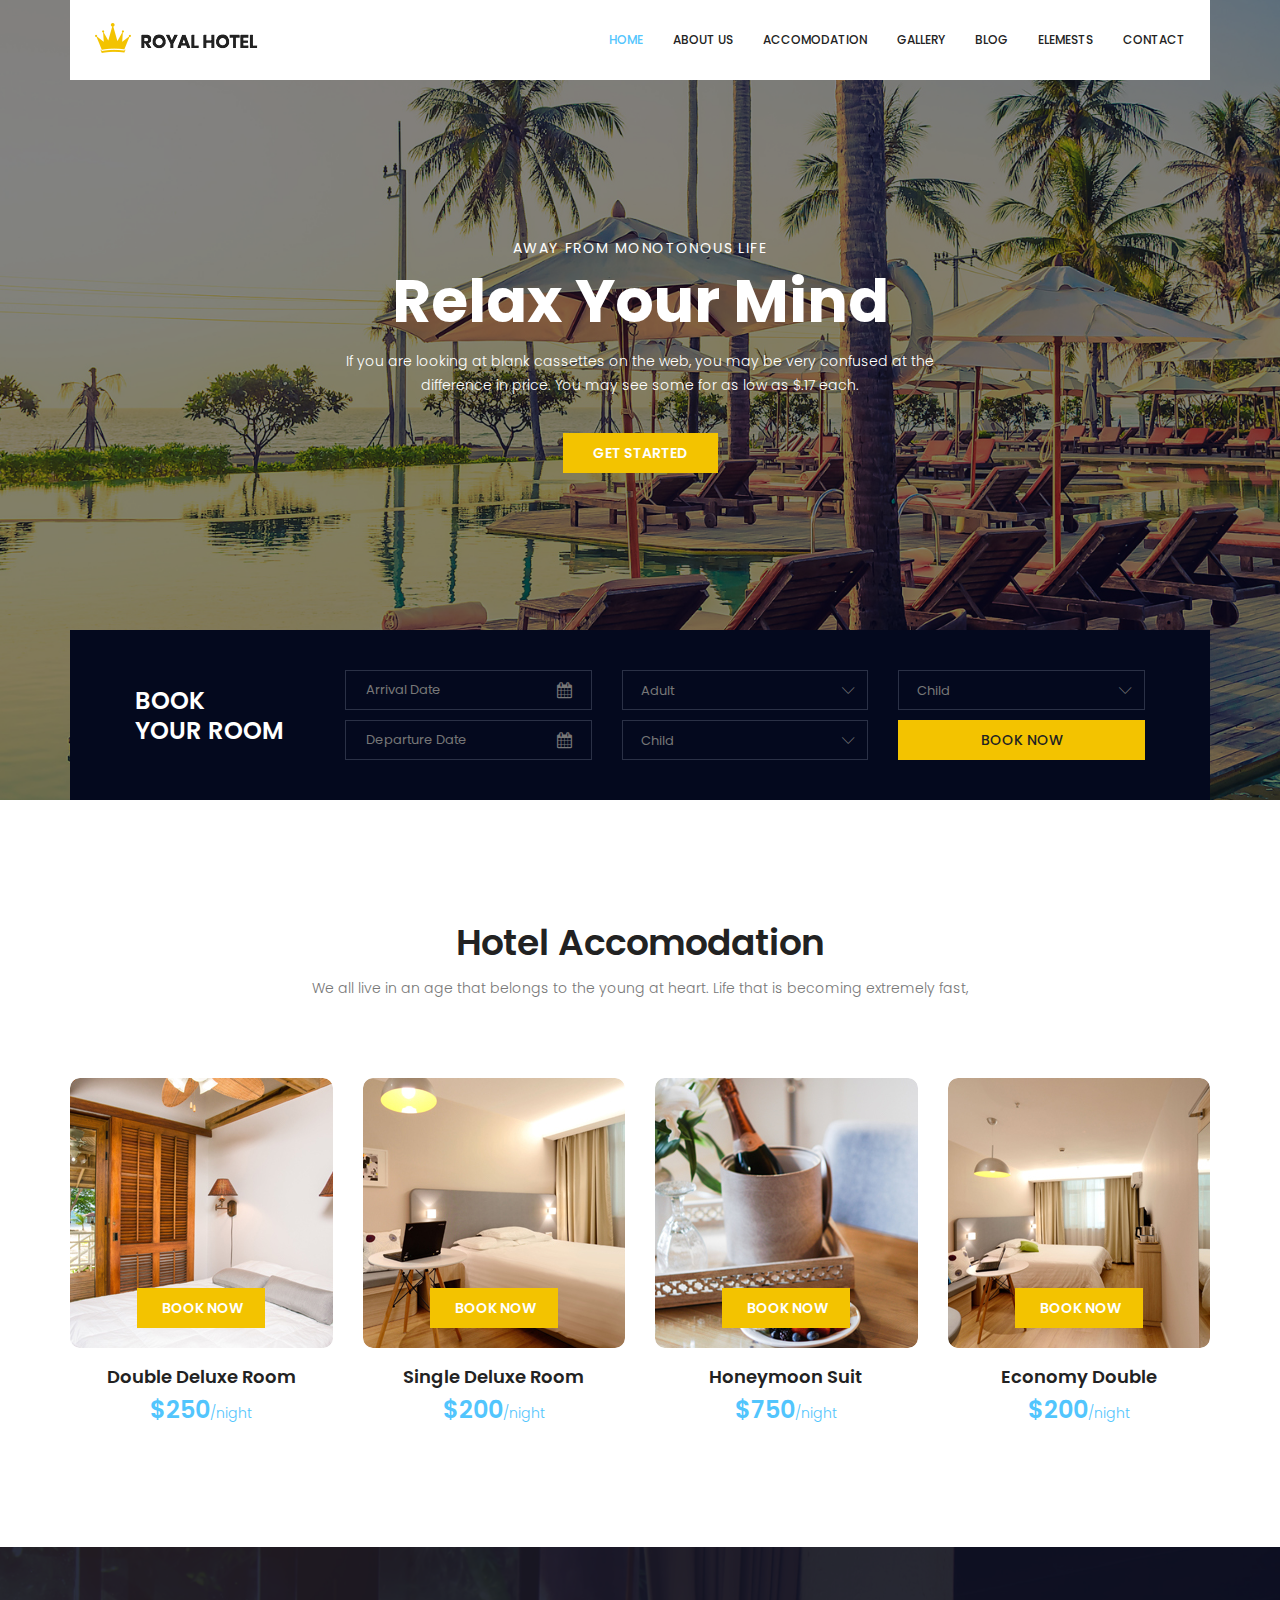
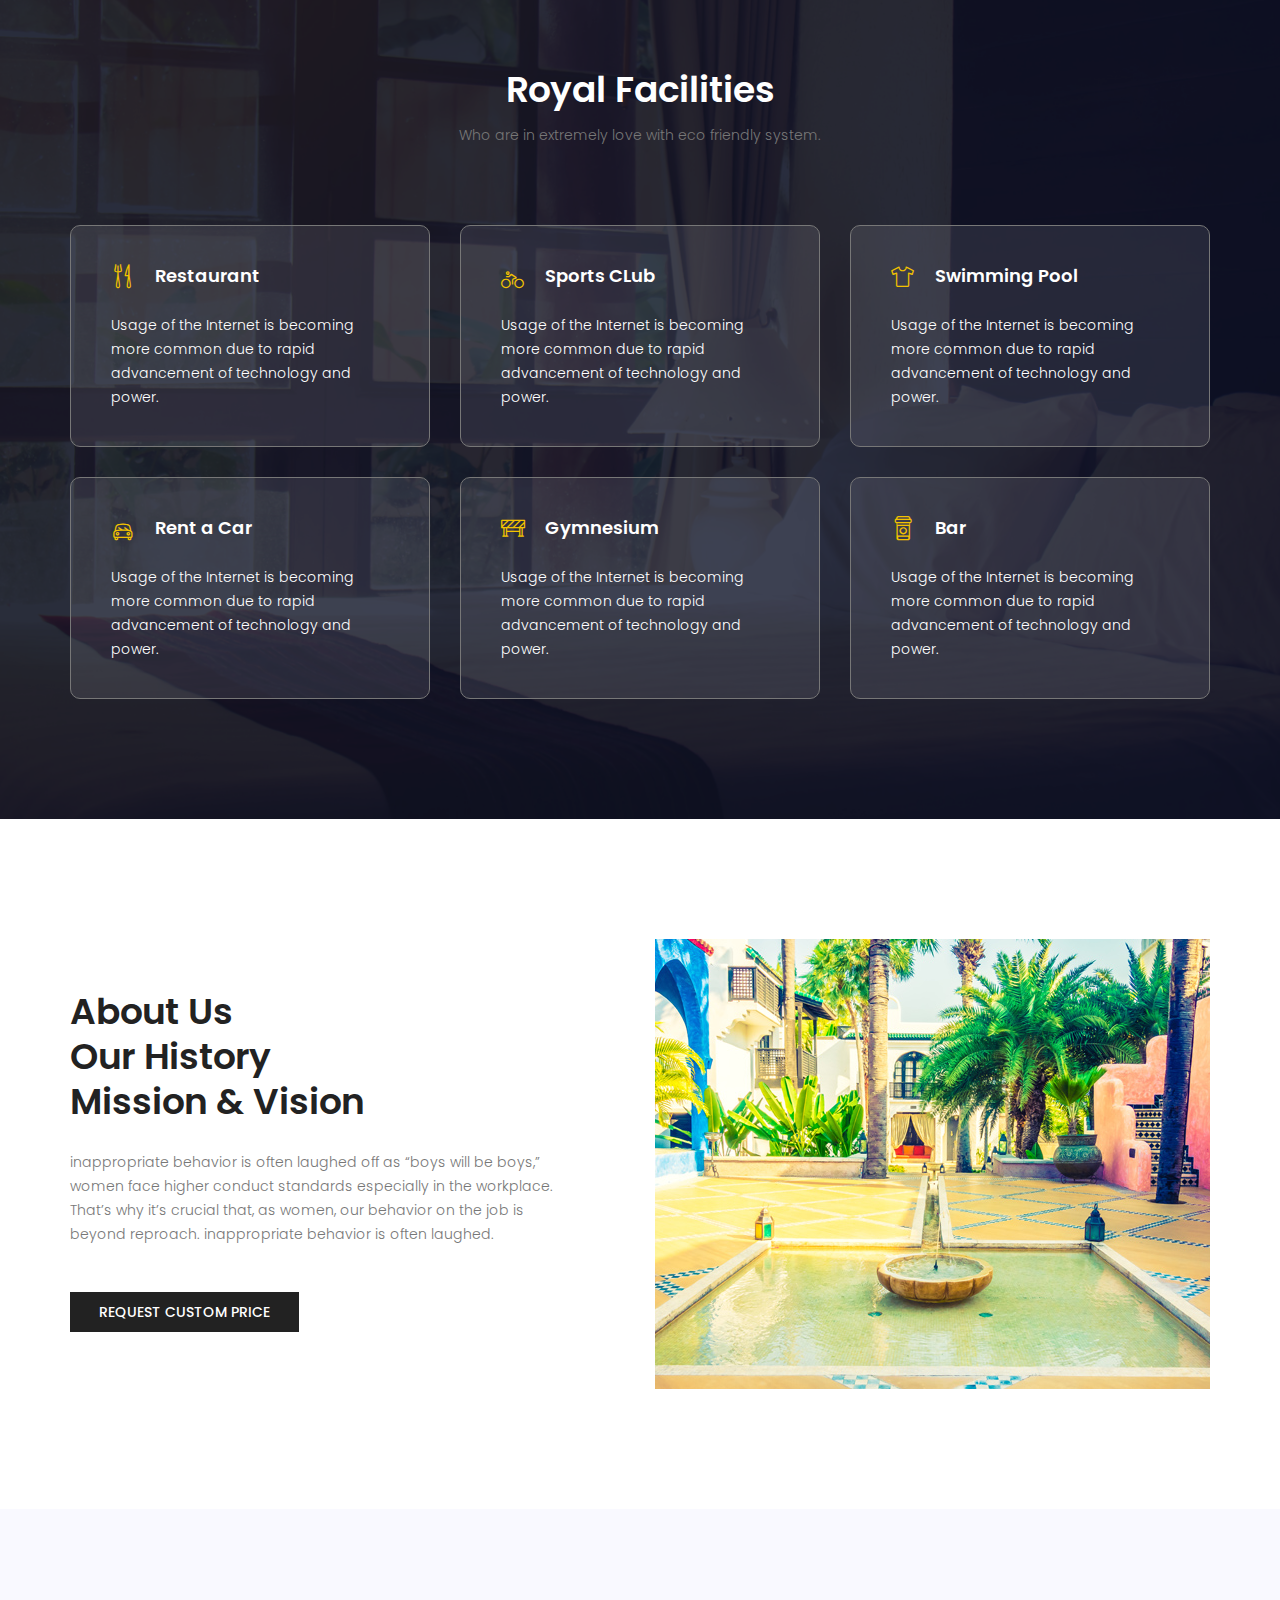
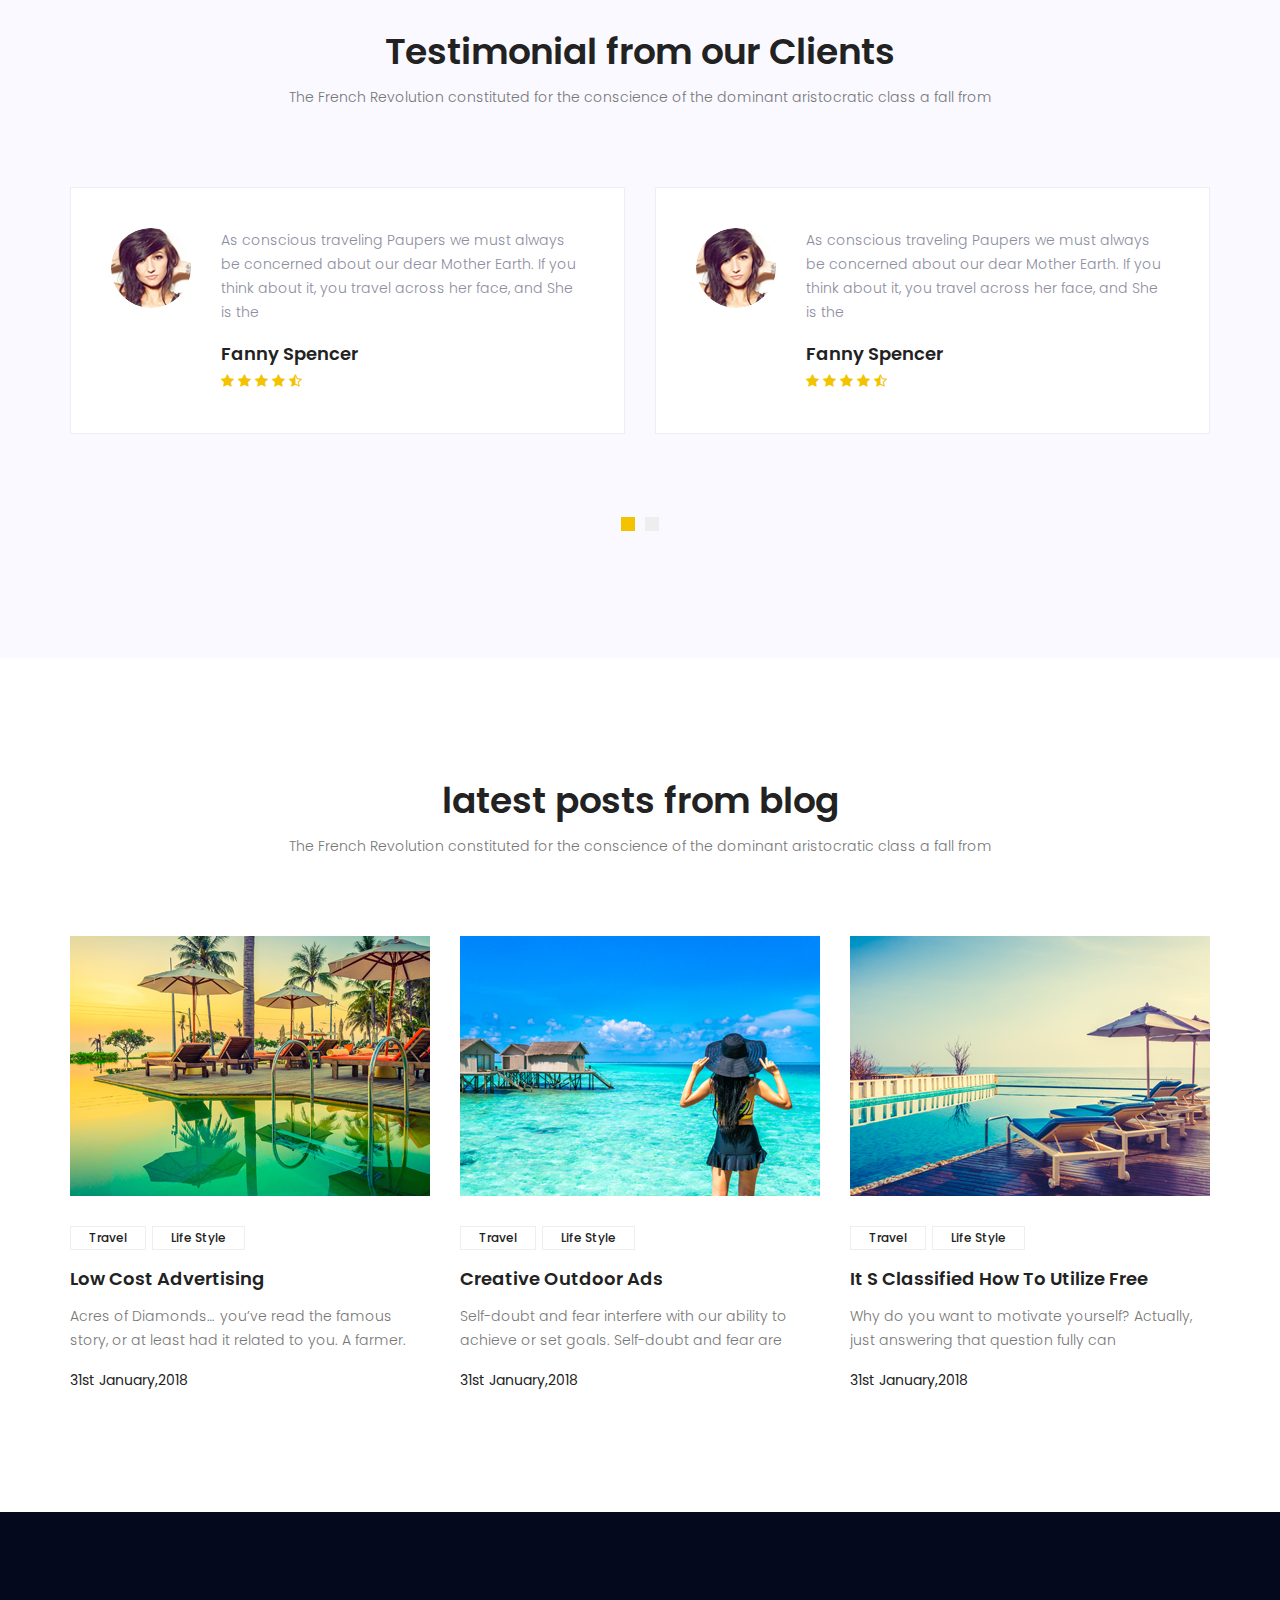
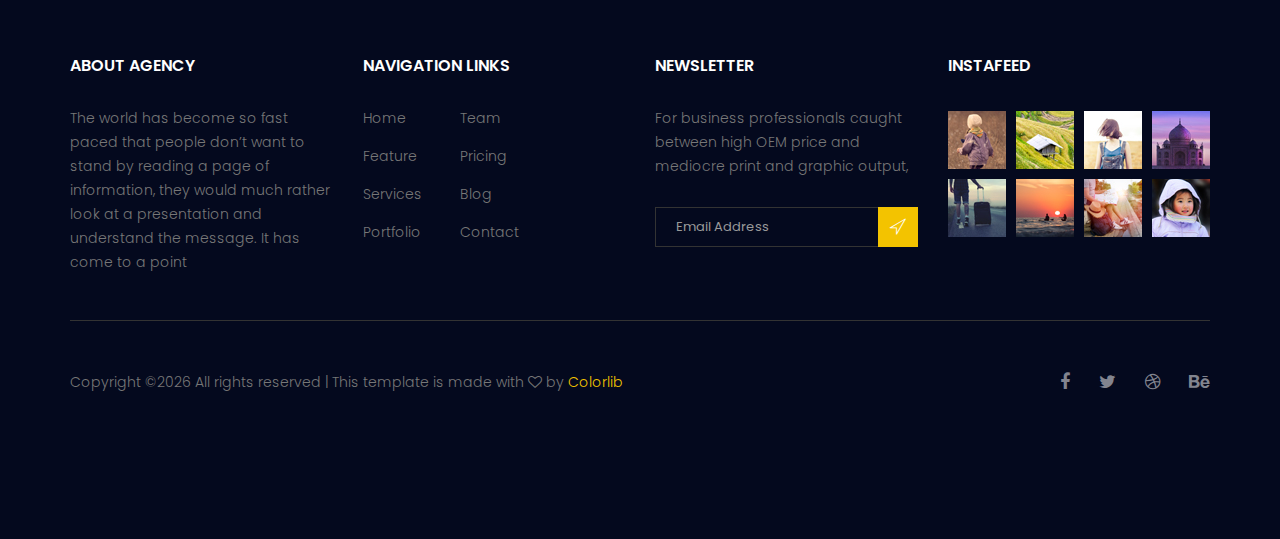
==== HotelAuditoria/index.html @ 089c8892 "Todo bien" ====
<!doctype html>
<html lang="en">
    <head>
        <!-- Required meta tags -->
        <meta charset="utf-8">
        <meta name="viewport" content="width=device-width, initial-scale=1, shrink-to-fit=no">
        <link rel="icon" href="image/favicon.png" type="image/png">
        <title>Royal Hotel</title>
        <!-- Bootstrap CSS -->
        <link rel="stylesheet" href="css/bootstrap.css">
        <link rel="stylesheet" href="vendors/linericon/style.css">
        <link rel="stylesheet" href="css/font-awesome.min.css">
        <link rel="stylesheet" href="vendors/owl-carousel/owl.carousel.min.css">
        <link rel="stylesheet" href="vendors/bootstrap-datepicker/bootstrap-datetimepicker.min.css">
        <link rel="stylesheet" href="vendors/nice-select/css/nice-select.css">
        <link rel="stylesheet" href="vendors/owl-carousel/owl.carousel.min.css">
        <!-- main css -->
        <link rel="stylesheet" href="css/style.css">
        <link rel="stylesheet" href="css/responsive.css">
    </head>
    <body>
        <!--================Header Area =================-->
        <header class="header_area">
            <div class="container">
                <nav class="navbar navbar-expand-lg navbar-light">
                    <!-- Brand and toggle get grouped for better mobile display -->
                    <a class="navbar-brand logo_h" href="index.html"><img src="image/Logo.png" alt=""></a>
                    <button class="navbar-toggler" type="button" data-toggle="collapse" data-target="#navbarSupportedContent" aria-controls="navbarSupportedContent" aria-expanded="false" aria-label="Toggle navigation">
                        <span class="icon-bar"></span>
                        <span class="icon-bar"></span>
                        <span class="icon-bar"></span>
                    </button>
                    <!-- Collect the nav links, forms, and other content for toggling -->
                    <div class="collapse navbar-collapse offset" id="navbarSupportedContent">
                        <ul class="nav navbar-nav menu_nav ml-auto">
                            <li class="nav-item active"><a class="nav-link" href="index.html">Home</a></li> 
                            <li class="nav-item"><a class="nav-link" href="about.html">About us</a></li>
                            <li class="nav-item"><a class="nav-link" href="accomodation.html">Accomodation</a></li>
                            <li class="nav-item"><a class="nav-link" href="gallery.html">Gallery</a></li>
                            <li class="nav-item submenu dropdown">
                                <a href="#" class="nav-link dropdown-toggle" data-toggle="dropdown" role="button" aria-haspopup="true" aria-expanded="false">Blog</a>
                                <ul class="dropdown-menu">
                                    <li class="nav-item"><a class="nav-link" href="blog.html">Blog</a></li>
                                    <li class="nav-item"><a class="nav-link" href="blog-single.html">Blog Details</a></li>
                                </ul>
                            </li> 
                            <li class="nav-item"><a class="nav-link" href="elements.html">Elemests</a></li>
                            <li class="nav-item"><a class="nav-link" href="contact.html">Contact</a></li>
                        </ul>
                    </div> 
                </nav>
            </div>
        </header>
        <!--================Header Area =================-->
        
        <!--================Banner Area =================-->
        <section class="banner_area">
            <div class="booking_table d_flex align-items-center">
            	<div class="overlay bg-parallax" data-stellar-ratio="0.9" data-stellar-vertical-offset="0" data-background=""></div>
				<div class="container">
					<div class="banner_content text-center">
						<h6>Away from monotonous life</h6>
						<h2>Relax Your Mind</h2>
						<p>If you are looking at blank cassettes on the web, you may be very confused at the<br> difference in price. You may see some for as low as $.17 each.</p>
						<a href="#" class="btn theme_btn button_hover">Get Started</a>
					</div>
				</div>
            </div>
            <div class="hotel_booking_area position">
                <div class="container">
                    <div class="hotel_booking_table">
                        <div class="col-md-3">
                            <h2>Book<br> Your Room</h2>
                        </div>
                        <div class="col-md-9">
                            <div class="boking_table">
                                <div class="row">
                                    <div class="col-md-4">
                                        <div class="book_tabel_item">
                                            <div class="form-group">
                                                <div class='input-group date' id='datetimepicker11'>
                                                    <input type='text' class="form-control" placeholder="Arrival Date"/>
                                                    <span class="input-group-addon">
                                                        <i class="fa fa-calendar" aria-hidden="true"></i>
                                                    </span>
                                                </div>
                                            </div>
                                            <div class="form-group">
                                                <div class='input-group date' id='datetimepicker1'>
                                                    <input type='text' class="form-control" placeholder="Departure Date"/>
                                                    <span class="input-group-addon">
                                                        <i class="fa fa-calendar" aria-hidden="true"></i>
                                                    </span>
                                                </div>
                                            </div>
                                        </div>
                                    </div>
                                    <div class="col-md-4">
                                        <div class="book_tabel_item">
                                            <div class="input-group">
                                                <select class="wide">
                                                    <option data-display="Adult">Adult</option>
                                                    <option value="1">Old</option>
                                                    <option value="2">Younger</option>
                                                    <option value="3">Potato</option>
                                                </select>
                                            </div>
                                            <div class="input-group">
                                                <select class="wide">
                                                    <option data-display="Child">Child</option>
                                                    <option value="1">Child</option>
                                                    <option value="2">Baby</option>
                                                    <option value="3">Child</option>
                                                </select>
                                            </div>
                                        </div>
                                    </div>
                                    <div class="col-md-4">
                                        <div class="book_tabel_item">
                                            <div class="input-group">
                                                <select class="wide">
                                                    <option data-display="Child">Number of Rooms</option>
                                                    <option value="1">Room 01</option>
                                                    <option value="2">Room 02</option>
                                                    <option value="3">Room 03</option>
                                                </select>
                                            </div>
                                            <a class="book_now_btn button_hover" href="#">Book Now</a>
                                        </div>
                                    </div>
                                </div>
                            </div>
                        </div>
                    </div>
                </div>
            </div>
        </section>
        <!--================Banner Area =================-->
        
        <!--================ Accomodation Area  =================-->
        <section class="accomodation_area section_gap">
            <div class="container">
                <div class="section_title text-center">
                    <h2 class="title_color">Hotel Accomodation</h2>
                    <p>We all live in an age that belongs to the young at heart. Life that is becoming extremely fast, </p>
                </div>
                <div class="row mb_30">
                    <div class="col-lg-3 col-sm-6">
                        <div class="accomodation_item text-center">
                            <div class="hotel_img">
                                <img src="image/room1.jpg" alt="">
                                <a href="#" class="btn theme_btn button_hover">Book Now</a>
                            </div>
                            <a href="#"><h4 class="sec_h4">Double Deluxe Room</h4></a>
                            <h5>$250<small>/night</small></h5>
                        </div>
                    </div>
                    <div class="col-lg-3 col-sm-6">
                        <div class="accomodation_item text-center">
                            <div class="hotel_img">
                                <img src="image/room2.jpg" alt="">
                                <a href="#" class="btn theme_btn button_hover">Book Now</a>
                            </div>
                            <a href="#"><h4 class="sec_h4">Single Deluxe Room</h4></a>
                            <h5>$200<small>/night</small></h5>
                        </div>
                    </div>
                    <div class="col-lg-3 col-sm-6">
                        <div class="accomodation_item text-center">
                            <div class="hotel_img">
                                <img src="image/room3.jpg" alt="">
                                <a href="#" class="btn theme_btn button_hover">Book Now</a>
                            </div>
                            <a href="#"><h4 class="sec_h4">Honeymoon Suit</h4></a>
                            <h5>$750<small>/night</small></h5>
                        </div>
                    </div>
                    <div class="col-lg-3 col-sm-6">
                        <div class="accomodation_item text-center">
                            <div class="hotel_img">
                                <img src="image/room4.jpg" alt="">
                                <a href="#" class="btn theme_btn button_hover">Book Now</a>
                            </div>
                            <a href="#"><h4 class="sec_h4">Economy Double</h4></a>
                            <h5>$200<small>/night</small></h5>
                        </div>
                    </div>
                </div>
            </div>
        </section>
        <!--================ Accomodation Area  =================-->
        
        <!--================ Facilities Area  =================-->
        <section class="facilities_area section_gap">
            <div class="overlay bg-parallax" data-stellar-ratio="0.8" data-stellar-vertical-offset="0" data-background="">  
            </div>
            <div class="container">
                <div class="section_title text-center">
                    <h2 class="title_w">Royal Facilities</h2>
                    <p>Who are in extremely love with eco friendly system.</p>
                </div>
                <div class="row mb_30">
                    <div class="col-lg-4 col-md-6">
                        <div class="facilities_item">
                            <h4 class="sec_h4"><i class="lnr lnr-dinner"></i>Restaurant</h4>
                            <p>Usage of the Internet is becoming more common due to rapid advancement of technology and power.</p>
                        </div>
                    </div>
                    <div class="col-lg-4 col-md-6">
                        <div class="facilities_item">
                            <h4 class="sec_h4"><i class="lnr lnr-bicycle"></i>Sports CLub</h4>
                            <p>Usage of the Internet is becoming more common due to rapid advancement of technology and power.</p>
                        </div>
                    </div>
                    <div class="col-lg-4 col-md-6">
                        <div class="facilities_item">
                            <h4 class="sec_h4"><i class="lnr lnr-shirt"></i>Swimming Pool</h4>
                            <p>Usage of the Internet is becoming more common due to rapid advancement of technology and power.</p>
                        </div>
                    </div>
                    <div class="col-lg-4 col-md-6">
                        <div class="facilities_item">
                            <h4 class="sec_h4"><i class="lnr lnr-car"></i>Rent a Car</h4>
                            <p>Usage of the Internet is becoming more common due to rapid advancement of technology and power.</p>
                        </div>
                    </div>
                    <div class="col-lg-4 col-md-6">
                        <div class="facilities_item">
                            <h4 class="sec_h4"><i class="lnr lnr-construction"></i>Gymnesium</h4>
                            <p>Usage of the Internet is becoming more common due to rapid advancement of technology and power.</p>
                        </div>
                    </div>
                    <div class="col-lg-4 col-md-6">
                        <div class="facilities_item">
                            <h4 class="sec_h4"><i class="lnr lnr-coffee-cup"></i>Bar</h4>
                            <p>Usage of the Internet is becoming more common due to rapid advancement of technology and power.</p>
                        </div>
                    </div>
                </div>
            </div>
        </section>
        <!--================ Facilities Area  =================-->
        
        <!--================ About History Area  =================-->
        <section class="about_history_area section_gap">
            <div class="container">
                <div class="row">
                    <div class="col-md-6 d_flex align-items-center">
                        <div class="about_content ">
                            <h2 class="title title_color">About Us <br>Our History<br>Mission & Vision</h2>
                            <p>inappropriate behavior is often laughed off as “boys will be boys,” women face higher conduct standards especially in the workplace. That’s why it’s crucial that, as women, our behavior on the job is beyond reproach. inappropriate behavior is often laughed.</p>
                            <a href="#" class="button_hover theme_btn_two">Request Custom Price</a>
                        </div>
                    </div>
                    <div class="col-md-6">
                        <img class="img-fluid" src="image/about_bg.jpg" alt="img">
                    </div>
                </div>
            </div>
        </section>
        <!--================ About History Area  =================-->
        
        <!--================ Testimonial Area  =================-->
        <section class="testimonial_area section_gap">
            <div class="container">
                <div class="section_title text-center">
                    <h2 class="title_color">Testimonial from our Clients</h2>
                    <p>The French Revolution constituted for the conscience of the dominant aristocratic class a fall from </p>
                </div>
                <div class="testimonial_slider owl-carousel">
                    <div class="media testimonial_item">
                        <img class="rounded-circle" src="image/testtimonial-1.jpg" alt="">
                        <div class="media-body">
                            <p>As conscious traveling Paupers we must always be concerned about our dear Mother Earth. If you think about it, you travel across her face, and She is the </p>
                            <a href="#"><h4 class="sec_h4">Fanny Spencer</h4></a>
                            <div class="star">
                                <a href="#"><i class="fa fa-star"></i></a>
                                <a href="#"><i class="fa fa-star"></i></a>
                                <a href="#"><i class="fa fa-star"></i></a>
                                <a href="#"><i class="fa fa-star"></i></a>
                                <a href="#"><i class="fa fa-star-half-o"></i></a>
                            </div>
                        </div>
                    </div>    
                    <div class="media testimonial_item">
                        <img class="rounded-circle" src="image/testtimonial-1.jpg" alt="">
                        <div class="media-body">
                            <p>As conscious traveling Paupers we must always be concerned about our dear Mother Earth. If you think about it, you travel across her face, and She is the </p>
                            <a href="#"><h4 class="sec_h4">Fanny Spencer</h4></a>
                            <div class="star">
                                <a href="#"><i class="fa fa-star"></i></a>
                                <a href="#"><i class="fa fa-star"></i></a>
                                <a href="#"><i class="fa fa-star"></i></a>
                                <a href="#"><i class="fa fa-star"></i></a>
                                <a href="#"><i class="fa fa-star-half-o"></i></a>
                            </div>
                        </div>
                    </div>
                    <div class="media testimonial_item">
                        <img class="rounded-circle" src="image/testtimonial-1.jpg" alt="">
                        <div class="media-body">
                            <p>As conscious traveling Paupers we must always be concerned about our dear Mother Earth. If you think about it, you travel across her face, and She is the </p>
                            <a href="#"><h4 class="sec_h4">Fanny Spencer</h4></a>
                            <div class="star">
                                <a href="#"><i class="fa fa-star"></i></a>
                                <a href="#"><i class="fa fa-star"></i></a>
                                <a href="#"><i class="fa fa-star"></i></a>
                                <a href="#"><i class="fa fa-star"></i></a>
                                <a href="#"><i class="fa fa-star-half-o"></i></a>
                            </div>
                        </div>
                    </div>    
                    <div class="media testimonial_item">
                        <img class="rounded-circle" src="image/testtimonial-1.jpg" alt="">
                        <div class="media-body">
                            <p>As conscious traveling Paupers we must always be concerned about our dear Mother Earth. If you think about it, you travel across her face, and She is the </p>
                            <a href="#"><h4 class="sec_h4">Fanny Spencer</h4></a>
                            <div class="star">
                                <a href="#"><i class="fa fa-star"></i></a>
                                <a href="#"><i class="fa fa-star"></i></a>
                                <a href="#"><i class="fa fa-star"></i></a>
                                <a href="#"><i class="fa fa-star"></i></a>
                                <a href="#"><i class="fa fa-star-half-o"></i></a>
                            </div>
                        </div>
                    </div>
                </div>
            </div>
        </section>
        <!--================ Testimonial Area  =================-->
        
        <!--================ Latest Blog Area  =================-->
        <section class="latest_blog_area section_gap">
            <div class="container">
                <div class="section_title text-center">
                    <h2 class="title_color">latest posts from blog</h2>
                    <p>The French Revolution constituted for the conscience of the dominant aristocratic class a fall from </p>
                </div>
                <div class="row mb_30">
                    <div class="col-lg-4 col-md-6">
                        <div class="single-recent-blog-post">
                            <div class="thumb">
                                <img class="img-fluid" src="image/blog/blog-1.jpg" alt="post">
                            </div>
                            <div class="details">
                                <div class="tags">
                                    <a href="#" class="button_hover tag_btn">Travel</a>
                                    <a href="#" class="button_hover tag_btn">Life Style</a>
                                </div>
                                <a href="#"><h4 class="sec_h4">Low Cost Advertising</h4></a>
                                <p>Acres of Diamonds… you’ve read the famous story, or at least had it related to you. A farmer.</p>
                                <h6 class="date title_color">31st January,2018</h6>
                            </div>	
                        </div>
                    </div>
                    <div class="col-lg-4 col-md-6">
                        <div class="single-recent-blog-post">
                            <div class="thumb">
                                <img class="img-fluid" src="image/blog/blog-2.jpg" alt="post">
                            </div>
                            <div class="details">
                                <div class="tags">
                                    <a href="#" class="button_hover tag_btn">Travel</a>
                                    <a href="#" class="button_hover tag_btn">Life Style</a>
                                </div>
                                <a href="#"><h4 class="sec_h4">Creative Outdoor Ads</h4></a>
                                <p>Self-doubt and fear interfere with our ability to achieve or set goals. Self-doubt and fear are</p>
                                <h6 class="date title_color">31st January,2018</h6>
                            </div>	
                        </div>
                    </div>
                    <div class="col-lg-4 col-md-6">
                        <div class="single-recent-blog-post">
                            <div class="thumb">
                                <img class="img-fluid" src="image/blog/blog-3.jpg" alt="post">
                            </div>
                            <div class="details">
                                <div class="tags">
                                    <a href="#" class="button_hover tag_btn">Travel</a>
                                    <a href="#" class="button_hover tag_btn">Life Style</a>
                                </div>
                                <a href="#"><h4 class="sec_h4">It S Classified How To Utilize Free</h4></a>
                                <p>Why do you want to motivate yourself? Actually, just answering that question fully can </p>
                                <h6 class="date title_color">31st January,2018</h6>
                            </div>	
                        </div>
                    </div>
                </div>
            </div>
        </section>
        <!--================ Recent Area  =================-->
        
        <!--================ start footer Area  =================-->	
        <footer class="footer-area section_gap">
            <div class="container">
                <div class="row">
                    <div class="col-lg-3  col-md-6 col-sm-6">
                        <div class="single-footer-widget">
                            <h6 class="footer_title">About Agency</h6>
                            <p>The world has become so fast paced that people don’t want to stand by reading a page of information, they would much rather look at a presentation and understand the message. It has come to a point </p>
                        </div>
                    </div>
                    <div class="col-lg-3 col-md-6 col-sm-6">
                        <div class="single-footer-widget">
                            <h6 class="footer_title">Navigation Links</h6>
                            <div class="row">
                                <div class="col-4">
                                    <ul class="list_style">
                                        <li><a href="#">Home</a></li>
                                        <li><a href="#">Feature</a></li>
                                        <li><a href="#">Services</a></li>
                                        <li><a href="#">Portfolio</a></li>
                                    </ul>
                                </div>
                                <div class="col-4">
                                    <ul class="list_style">
                                        <li><a href="#">Team</a></li>
                                        <li><a href="#">Pricing</a></li>
                                        <li><a href="#">Blog</a></li>
                                        <li><a href="#">Contact</a></li>
                                    </ul>
                                </div>										
                            </div>							
                        </div>
                    </div>							
                    <div class="col-lg-3 col-md-6 col-sm-6">
                        <div class="single-footer-widget">
                            <h6 class="footer_title">Newsletter</h6>
                            <p>For business professionals caught between high OEM price and mediocre print and graphic output, </p>		
                            <div id="mc_embed_signup">
                                <form target="_blank" action="https://spondonit.us12.list-manage.com/subscribe/post?u=1462626880ade1ac87bd9c93a&amp;id=92a4423d01" method="get" class="subscribe_form relative">
                                    <div class="input-group d-flex flex-row">
                                        <input name="EMAIL" placeholder="Email Address" onfocus="this.placeholder = ''" onblur="this.placeholder = 'Email Address '" required="" type="email">
                                        <button class="btn sub-btn"><span class="lnr lnr-location"></span></button>		
                                    </div>									
                                    <div class="mt-10 info"></div>
                                </form>
                            </div>
                        </div>
                    </div>
                    <div class="col-lg-3 col-md-6 col-sm-6">
                        <div class="single-footer-widget instafeed">
                            <h6 class="footer_title">InstaFeed</h6>
                            <ul class="list_style instafeed d-flex flex-wrap">
                                <li><img src="image/instagram/Image-01.jpg" alt=""></li>
                                <li><img src="image/instagram/Image-02.jpg" alt=""></li>
                                <li><img src="image/instagram/Image-03.jpg" alt=""></li>
                                <li><img src="image/instagram/Image-04.jpg" alt=""></li>
                                <li><img src="image/instagram/Image-05.jpg" alt=""></li>
                                <li><img src="image/instagram/Image-06.jpg" alt=""></li>
                                <li><img src="image/instagram/Image-07.jpg" alt=""></li>
                                <li><img src="image/instagram/Image-08.jpg" alt=""></li>
                            </ul>
                        </div>
                    </div>						
                </div>
                <div class="border_line"></div>
                <div class="row footer-bottom d-flex justify-content-between align-items-center">
                    <p class="col-lg-8 col-sm-12 footer-text m-0"><!-- Link back to Colorlib can't be removed. Template is licensed under CC BY 3.0. -->
Copyright &copy;<script>document.write(new Date().getFullYear());</script> All rights reserved | This template is made with <i class="fa fa-heart-o" aria-hidden="true"></i> by <a href="https://colorlib.com" target="_blank">Colorlib</a>
<!-- Link back to Colorlib can't be removed. Template is licensed under CC BY 3.0. --></p>
                    <div class="col-lg-4 col-sm-12 footer-social">
                        <a href="#"><i class="fa fa-facebook"></i></a>
                        <a href="#"><i class="fa fa-twitter"></i></a>
                        <a href="#"><i class="fa fa-dribbble"></i></a>
                        <a href="#"><i class="fa fa-behance"></i></a>
                    </div>
                </div>
            </div>
        </footer>
		<!--================ End footer Area  =================-->
        
        
        <!-- Optional JavaScript -->
        <!-- jQuery first, then Popper.js, then Bootstrap JS -->
        <script src="js/jquery-3.2.1.min.js"></script>
        <script src="js/popper.js"></script>
        <script src="js/bootstrap.min.js"></script>
        <script src="vendors/owl-carousel/owl.carousel.min.js"></script>
        <script src="js/jquery.ajaxchimp.min.js"></script>
        <script src="js/mail-script.js"></script>
        <script src="vendors/bootstrap-datepicker/bootstrap-datetimepicker.min.js"></script>
        <script src="vendors/nice-select/js/jquery.nice-select.js"></script>
        <script src="js/mail-script.js"></script>
        <script src="js/stellar.js"></script>
        <script src="vendors/lightbox/simpleLightbox.min.js"></script>
        <script src="js/custom.js"></script>
    </body>
</html>
---- HotelAuditoria/vendors/linericon/style.css ----
@font-face {
	font-family: 'Linearicons-Free';
	src:url('fonts/Linearicons-Free.eot?w118d');
	src:url('fonts/Linearicons-Free.eot?#iefixw118d') format('embedded-opentype'),
		url('fonts/Linearicons-Free.woff2?w118d') format('woff2'),
		url('fonts/Linearicons-Free.woff?w118d') format('woff'),
		url('fonts/Linearicons-Free.ttf?w118d') format('truetype'),
		url('fonts/Linearicons-Free.svg?w118d#Linearicons-Free') format('svg');
	font-weight: normal;
	font-style: normal;
}

.lnr {
	font-family: 'Linearicons-Free';
	speak: none;
	font-style: normal;
	font-weight: normal;
	font-variant: normal;
	text-transform: none;
	line-height: 1;

	/* Better Font Rendering =========== */
	-webkit-font-smoothing: antialiased;
	-moz-osx-font-smoothing: grayscale;
}

.lnr-home:before {
	content: "\e800";
}
.lnr-apartment:before {
	content: "\e801";
}
.lnr-pencil:before {
	content: "\e802";
}
.lnr-magic-wand:before {
	content: "\e803";
}
.lnr-drop:before {
	content: "\e804";
}
.lnr-lighter:before {
	content: "\e805";
}
.lnr-poop:before {
	content: "\e806";
}
.lnr-sun:before {
	content: "\e807";
}
.lnr-moon:before {
	content: "\e808";
}
.lnr-cloud:before {
	content: "\e809";
}
.lnr-cloud-upload:before {
	content: "\e80a";
}
.lnr-cloud-download:before {
	content: "\e80b";
}
.lnr-cloud-sync:before {
	content: "\e80c";
}
.lnr-cloud-check:before {
	content: "\e80d";
}
.lnr-database:before {
	content: "\e80e";
}
.lnr-lock:before {
	content: "\e80f";
}
.lnr-cog:before {
	content: "\e810";
}
.lnr-trash:before {
	content: "\e811";
}
.lnr-dice:before {
	content: "\e812";
}
.lnr-heart:before {
	content: "\e813";
}
.lnr-star:before {
	content: "\e814";
}
.lnr-star-half:before {
	content: "\e815";
}
.lnr-star-empty:before {
	content: "\e816";
}
.lnr-flag:before {
	content: "\e817";
}
.lnr-envelope:before {
	content: "\e818";
}
.lnr-paperclip:before {
	content: "\e819";
}
.lnr-inbox:before {
	content: "\e81a";
}
.lnr-eye:before {
	content: "\e81b";
}
.lnr-printer:before {
	content: "\e81c";
}
.lnr-file-empty:before {
	content: "\e81d";
}
.lnr-file-add:before {
	content: "\e81e";
}
.lnr-enter:before {
	content: "\e81f";
}
.lnr-exit:before {
	content: "\e820";
}
.lnr-graduation-hat:before {
	content: "\e821";
}
.lnr-license:before {
	content: "\e822";
}
.lnr-music-note:before {
	content: "\e823";
}
.lnr-film-play:before {
	content: "\e824";
}
.lnr-camera-video:before {
	content: "\e825";
}
.lnr-camera:before {
	content: "\e826";
}
.lnr-picture:before {
	content: "\e827";
}
.lnr-book:before {
	content: "\e828";
}
.lnr-bookmark:before {
	content: "\e829";
}
.lnr-user:before {
	content: "\e82a";
}
.lnr-users:before {
	content: "\e82b";
}
.lnr-shirt:before {
	content: "\e82c";
}
.lnr-store:before {
	content: "\e82d";
}
.lnr-cart:before {
	content: "\e82e";
}
.lnr-tag:before {
	content: "\e82f";
}
.lnr-phone-handset:before {
	content: "\e830";
}
.lnr-phone:before {
	content: "\e831";
}
.lnr-pushpin:before {
	content: "\e832";
}
.lnr-map-marker:before {
	content: "\e833";
}
.lnr-map:before {
	content: "\e834";
}
.lnr-location:before {
	content: "\e835";
}
.lnr-calendar-full:before {
	content: "\e836";
}
.lnr-keyboard:before {
	content: "\e837";
}
.lnr-spell-check:before {
	content: "\e838";
}
.lnr-screen:before {
	content: "\e839";
}
.lnr-smartphone:before {
	content: "\e83a";
}
.lnr-tablet:before {
	content: "\e83b";
}
.lnr-laptop:before {
	content: "\e83c";
}
.lnr-laptop-phone:before {
	content: "\e83d";
}
.lnr-power-switch:before {
	content: "\e83e";
}
.lnr-bubble:before {
	content: "\e83f";
}
.lnr-heart-pulse:before {
	content: "\e840";
}
.lnr-construction:before {
	content: "\e841";
}
.lnr-pie-chart:before {
	content: "\e842";
}
.lnr-chart-bars:before {
	content: "\e843";
}
.lnr-gift:before {
	content: "\e844";
}
.lnr-diamond:before {
	content: "\e845";
}
.lnr-linearicons:before {
	content: "\e846";
}
.lnr-dinner:before {
	content: "\e847";
}
.lnr-coffee-cup:before {
	content: "\e848";
}
.lnr-leaf:before {
	content: "\e849";
}
.lnr-paw:before {
	content: "\e84a";
}
.lnr-rocket:before {
	content: "\e84b";
}
.lnr-briefcase:before {
	content: "\e84c";
}
.lnr-bus:before {
	content: "\e84d";
}
.lnr-car:before {
	content: "\e84e";
}
.lnr-train:before {
	content: "\e84f";
}
.lnr-bicycle:before {
	content: "\e850";
}
.lnr-wheelchair:before {
	content: "\e851";
}
.lnr-select:before {
	content: "\e852";
}
.lnr-earth:before {
	content: "\e853";
}
.lnr-smile:before {
	content: "\e854";
}
.lnr-sad:before {
	content: "\e855";
}
.lnr-neutral:before {
	content: "\e856";
}
.lnr-mustache:before {
	content: "\e857";
}
.lnr-alarm:before {
	content: "\e858";
}
.lnr-bullhorn:before {
	content: "\e859";
}
.lnr-volume-high:before {
	content: "\e85a";
}
.lnr-volume-medium:before {
	content: "\e85b";
}
.lnr-volume-low:before {
	content: "\e85c";
}
.lnr-volume:before {
	content: "\e85d";
}
.lnr-mic:before {
	content: "\e85e";
}
.lnr-hourglass:before {
	content: "\e85f";
}
.lnr-undo:before {
	content: "\e860";
}
.lnr-redo:before {
	content: "\e861";
}
.lnr-sync:before {
	content: "\e862";
}
.lnr-history:before {
	content: "\e863";
}
.lnr-clock:before {
	content: "\e864";
}
.lnr-download:before {
	content: "\e865";
}
.lnr-upload:before {
	content: "\e866";
}
.lnr-enter-down:before {
	content: "\e867";
}
.lnr-exit-up:before {
	content: "\e868";
}
.lnr-bug:before {
	content: "\e869";
}
.lnr-code:before {
	content: "\e86a";
}
.lnr-link:before {
	content: "\e86b";
}
.lnr-unlink:before {
	content: "\e86c";
}
.lnr-thumbs-up:before {
	content: "\e86d";
}
.lnr-thumbs-down:before {
	content: "\e86e";
}
.lnr-magnifier:before {
	content: "\e86f";
}
.lnr-cross:before {
	content: "\e870";
}
.lnr-menu:before {
	content: "\e871";
}
.lnr-list:before {
	content: "\e872";
}
.lnr-chevron-up:before {
	content: "\e873";
}
.lnr-chevron-down:before {
	content: "\e874";
}
.lnr-chevron-left:before {
	content: "\e875";
}
.lnr-chevron-right:before {
	content: "\e876";
}
.lnr-arrow-up:before {
	content: "\e877";
}
.lnr-arrow-down:before {
	content: "\e878";
}
.lnr-arrow-left:before {
	content: "\e879";
}
.lnr-arrow-right:before {
	content: "\e87a";
}
.lnr-move:before {
	content: "\e87b";
}
.lnr-warning:before {
	content: "\e87c";
}
.lnr-question-circle:before {
	content: "\e87d";
}
.lnr-menu-circle:before {
	content: "\e87e";
}
.lnr-checkmark-circle:before {
	content: "\e87f";
}
.lnr-cross-circle:before {
	content: "\e880";
}
.lnr-plus-circle:before {
	content: "\e881";
}
.lnr-circle-minus:before {
	content: "\e882";
}
.lnr-arrow-up-circle:before {
	content: "\e883";
}
.lnr-arrow-down-circle:before {
	content: "\e884";
}
.lnr-arrow-left-circle:before {
	content: "\e885";
}
.lnr-arrow-right-circle:before {
	content: "\e886";
}
.lnr-chevron-up-circle:before {
	content: "\e887";
}
.lnr-chevron-down-circle:before {
	content: "\e888";
}
.lnr-chevron-left-circle:before {
	content: "\e889";
}
.lnr-chevron-right-circle:before {
	content: "\e88a";
}
.lnr-crop:before {
	content: "\e88b";
}
.lnr-frame-expand:before {
	content: "\e88c";
}
.lnr-frame-contract:before {
	content: "\e88d";
}
.lnr-layers:before {
	content: "\e88e";
}
.lnr-funnel:before {
	content: "\e88f";
}
.lnr-text-format:before {
	content: "\e890";
}
.lnr-text-format-remove:before {
	content: "\e891";
}
.lnr-text-size:before {
	content: "\e892";
}
.lnr-bold:before {
	content: "\e893";
}
.lnr-italic:before {
	content: "\e894";
}
.lnr-underline:before {
	content: "\e895";
}
.lnr-strikethrough:before {
	content: "\e896";
}
.lnr-highlight:before {
	content: "\e897";
}
.lnr-text-align-left:before {
	content: "\e898";
}
.lnr-text-align-center:before {
	content: "\e899";
}
.lnr-text-align-right:before {
	content: "\e89a";
}
.lnr-text-align-justify:before {
	content: "\e89b";
}
.lnr-line-spacing:before {
	content: "\e89c";
}
.lnr-indent-increase:before {
	content: "\e89d";
}
.lnr-indent-decrease:before {
	content: "\e89e";
}
.lnr-pilcrow:before {
	content: "\e89f";
}
.lnr-direction-ltr:before {
	content: "\e8a0";
}
.lnr-direction-rtl:before {
	content: "\e8a1";
}
.lnr-page-break:before {
	content: "\e8a2";
}
.lnr-sort-alpha-asc:before {
	content: "\e8a3";
}
.lnr-sort-amount-asc:before {
	content: "\e8a4";
}
.lnr-hand:before {
	content: "\e8a5";
}
.lnr-pointer-up:before {
	content: "\e8a6";
}
.lnr-pointer-right:before {
	content: "\e8a7";
}
.lnr-pointer-down:before {
	content: "\e8a8";
}
.lnr-pointer-left:before {
	content: "\e8a9";
}
---- HotelAuditoria/vendors/nice-select/css/nice-select.css ----
.nice-select {
  -webkit-tap-highlight-color: transparent;
  background-color: #fff;
  border-radius: 5px;
  border: solid 1px #e8e8e8;
  box-sizing: border-box;
  clear: both;
  cursor: pointer;
  display: block;
  float: left;
  font-family: inherit;
  font-size: 14px;
  font-weight: normal;
  height: 42px;
  line-height: 40px;
  outline: none;
  padding-left: 18px;
  padding-right: 30px;
  position: relative;
  text-align: left !important;
  -webkit-transition: all 0.2s ease-in-out;
  transition: all 0.2s ease-in-out;
  -webkit-user-select: none;
     -moz-user-select: none;
      -ms-user-select: none;
          user-select: none;
  white-space: nowrap;
  width: auto; }
  .nice-select:hover {
    border-color: #dbdbdb; }
  .nice-select:active, .nice-select.open, .nice-select:focus {
    border-color: #999; }
  .nice-select:after {
    border-bottom: 2px solid #999;
    border-right: 2px solid #999;
    content: '';
    display: block;
    height: 5px;
    margin-top: -4px;
    pointer-events: none;
    position: absolute;
    right: 12px;
    top: 50%;
    -webkit-transform-origin: 66% 66%;
        -ms-transform-origin: 66% 66%;
            transform-origin: 66% 66%;
    -webkit-transform: rotate(45deg);
        -ms-transform: rotate(45deg);
            transform: rotate(45deg);
    -webkit-transition: all 0.15s ease-in-out;
    transition: all 0.15s ease-in-out;
    width: 5px; }
  .nice-select.open:after {
    -webkit-transform: rotate(-135deg);
        -ms-transform: rotate(-135deg);
            transform: rotate(-135deg); }
  .nice-select.open .list {
    opacity: 1;
    pointer-events: auto;
    -webkit-transform: scale(1) translateY(0);
        -ms-transform: scale(1) translateY(0);
            transform: scale(1) translateY(0); }
  .nice-select.disabled {
    border-color: #ededed;
    color: #999;
    pointer-events: none; }
    .nice-select.disabled:after {
      border-color: #cccccc; }
  .nice-select.wide {
    width: 100%; }
    .nice-select.wide .list {
      left: 0 !important;
      right: 0 !important; }
  .nice-select.right {
    float: right; }
    .nice-select.right .list {
      left: auto;
      right: 0; }
  .nice-select.small {
    font-size: 12px;
    height: 36px;
    line-height: 34px; }
    .nice-select.small:after {
      height: 4px;
      width: 4px; }
    .nice-select.small .option {
      line-height: 34px;
      min-height: 34px; }
  .nice-select .list {
    background-color: #fff;
    border-radius: 5px;
    box-shadow: 0 0 0 1px rgba(68, 68, 68, 0.11);
    box-sizing: border-box;
    margin-top: 4px;
    opacity: 0;
    overflow: hidden;
    padding: 0;
    pointer-events: none;
    position: absolute;
    top: 100%;
    left: 0;
    -webkit-transform-origin: 50% 0;
        -ms-transform-origin: 50% 0;
            transform-origin: 50% 0;
    -webkit-transform: scale(0.75) translateY(-21px);
        -ms-transform: scale(0.75) translateY(-21px);
            transform: scale(0.75) translateY(-21px);
    -webkit-transition: all 0.2s cubic-bezier(0.5, 0, 0, 1.25), opacity 0.15s ease-out;
    transition: all 0.2s cubic-bezier(0.5, 0, 0, 1.25), opacity 0.15s ease-out;
    z-index: 9; }
    .nice-select .list:hover .option:not(:hover) {
      background-color: transparent !important; }
  .nice-select .option {
    cursor: pointer;
    font-weight: 400;
    line-height: 40px;
    list-style: none;
    min-height: 40px;
    outline: none;
    padding-left: 18px;
    padding-right: 29px;
    text-align: left;
    -webkit-transition: all 0.2s;
    transition: all 0.2s; }
    .nice-select .option:hover, .nice-select .option.focus, .nice-select .option.selected.focus {
      background-color: #f6f6f6; }
    .nice-select .option.selected {
      font-weight: bold; }
    .nice-select .option.disabled {
      background-color: transparent;
      color: #999;
      cursor: default; }

.no-csspointerevents .nice-select .list {
  display: none; }

.no-csspointerevents .nice-select.open .list {
  display: block; }
---- HotelAuditoria/css/style.css ----
/*----------------------------------------------------
@File: Default Styles
@Author: Rocky
@URL: http://wethemez.com
Author E-mail: rockybd1995@gmail.com

This file contains the styling for the actual theme, this
is the file you need to edit to change the look of the
theme.
---------------------------------------------------- */
/*=====================================================================
@Template Name: Royal Hotel
@Author: Rocky
@Developed By: Rocky
@Developer URL: http://rocky.wethemez.com
Author E-mail: rockybd1995@gmail.com

@Default Styles

Table of Content:
01/ Variables
02/ predefin
03/ header
04/ button
05/ banner
06/ breadcrumb
07/ about
08/ team
09/ project 
10/ price 
11/ team 
12/ blog 
13/ video  
14/ features  
15/ career  
16/ contact 
17/ footer

=====================================================================*/
/*----------------------------------------------------*/
/*font Variables*/
/*Color Variables*/
/*=================== fonts ====================*/
@import url("https://fonts.googleapis.com/css?family=Poppins:300,400,500,600,700");
.col-md-offset-right-1, .col-lg-offset-right-1 {
  margin-right: 8.33333333%;
}

/*---------------------------------------------------- */
/*----------------------------------------------------*/
.list_style {
  list-style: none;
  margin: 0px;
  padding: 0px;
}

a {
  text-decoration: none;
  -webkit-transition: all 0.3s ease-in-out;
  -o-transition: all 0.3s ease-in-out;
  transition: all 0.3s ease-in-out;
}

a:hover, a:focus {
  text-decoration: none;
  outline: none;
}

.row.m0 {
  margin: 0px;
}

.p0 {
  padding: 0px;
}

.mt-30 {
  margin-top: 30px;
}

.mt-25 {
  margin-top: 25px;
}

body {
  line-height: 24px;
  font-size: 14px;
  font-family: "Poppins", sans-serif;
  font-weight: 300;
  color: #777777;
}

section {
  background: #fff;
}

h1, h2, h3, h4, h5, h6 {
  font-family: "Poppins", sans-serif;
  font-weight: 600;
}

button:focus {
  outline: none;
}

@media (min-width: 1200px) {
  .container {
    max-width: 1170px;
  }
}

.section_gap {
  padding: 120px 0;
}

.d_flex {
  display: -webkit-box;
  display: -ms-flexbox;
  display: flex;
}

.row_reverse {
  -webkit-box-orient: horizontal;
  -webkit-box-direction: reverse;
  -ms-flex-direction: row-reverse;
  flex-direction: row-reverse;
}

.mb_30 {
  margin-bottom: -30px;
}

.section_title {
  margin-bottom: 75px;
}

.section_title h2 {
  font-size: 36px;
  line-height: 45px;
  font-weight: 600;
}

.section_title p {
  font-size: 14px;
  line-height: 30px;
  color: #777777;
  margin-bottom: 0px;
}

.title_color {
  color: #222222;
}

.title_w {
  color: #fff;
}

.title {
  font-size: 36px;
  line-height: 45px;
  font-weight: 600;
}

/*---------------------------------------------------- */
/*----------------------------------------------------*/
.theme_btn {
  font-size: 14px;
  line-height: 30px;
  text-transform: uppercase;
  color: #fff;
  font-weight: 600;
  background: #f3c300;
  padding: 5px 30px;
}

.theme_btn:before {
  background: #f8b100;
}

.theme_btn:hover {
  color: #fff;
}

.white_btn {
  background: #fff;
  padding: 0px 40px;
  line-height: 40px;
  font-size: 14px;
  color: #222222;
  font-family: "Poppins", sans-serif;
  font-weight: 500;
}

.button_hover {
  border-radius: 0px;
  position: relative;
  z-index: 1;
  -webkit-transition: all 0.3s linear;
  -o-transition: all 0.3s linear;
  transition: all 0.3s linear;
  overflow: hidden;
  border: 0px;
  display: inline-block;
  text-align: center;
}

.button_hover:before {
  content: "";
  width: 100%;
  height: 100%;
  left: 0;
  top: 0;
  position: absolute;
  -webkit-transform: translateX(-100%);
  -ms-transform: translateX(-100%);
  transform: translateX(-100%);
  z-index: -1;
  background: #f8b100;
  -webkit-transition: all 0.3s linear;
  -o-transition: all 0.3s linear;
  transition: all 0.3s linear;
  opacity: 0;
}

.button_hover:hover {
  color: #fff;
}

.button_hover:hover:before {
  -webkit-transform: translateX(0);
  -ms-transform: translateX(0);
  transform: translateX(0);
  opacity: 1;
}

.theme_btn_two {
  font-size: 14px;
  font-weight: 500;
  line-height: 30px;
  background: #222222;
  color: #fff;
  text-transform: uppercase;
  padding: 5px 29px;
}

.book_now_btn {
  width: 100%;
  display: block;
  background: #f3c300;
  color: #222222;
  text-transform: uppercase;
  font-size: 14px;
  line-height: 30px;
  font-weight: 500;
  padding: 5px 20px;
}

/*---------------------------------------------------- */
/*----------------------------------------------------*/
/*============== header css =============*/
.header_area {
  position: absolute;
  top: 0;
  left: 0;
  width: 100%;
  z-index: 20;
}

.header-top {
  padding: 3px 0px;
}

.header-top a {
  color: #fff;
  -webkit-transition: all 0.3s linear;
  -o-transition: all 0.3s linear;
  transition: all 0.3s linear;
}

.header-top a:hover {
  color: #f3c300;
}

.header-top ul {
  padding-left: 0px;
  margin-bottom: 0px;
}

.header-top ul li {
  display: inline-block;
  margin-right: 15px;
}

@media (max-width: 414px) {
  .header-top ul li {
    margin-right: 0px;
  }
}

.header-top .header-top-left a {
  margin-right: 8px;
  font-size: 12px;
  font-weight: 500;
  line-height: 20px;
  display: inline-block;
}

.header-top .header-top-right {
  text-align: right;
}

.header-top .header-top-right .header-social a {
  color: #fff;
  margin-left: 15px;
  -webkit-transition: all 0.3s linear;
  -o-transition: all 0.3s linear;
  transition: all 0.3s linear;
  font-size: 14px;
}

.header-top .header-top-right .header-social a:hover {
  color: #f3c300;
}

.navbar {
  padding: 0px;
  border: 0px;
  border-radius: 0px;
}

.navbar {
  background: #fff;
  padding: 0px 25px;
}

.navbar .logo_h {
  padding-top: 0px;
}

.navbar .menu_nav .nav-item .nav-link {
  font: 500 12px/80px "Poppins", sans-serif;
  color: #222222;
  text-transform: uppercase;
  padding: 0px;
}

.navbar .menu_nav .nav-item .nav-link:after {
  display: none;
}

.navbar .menu_nav .nav-item:hover .nav-link, .navbar .menu_nav .nav-item.active .nav-link {
  color: #52c5fd;
}

.navbar .menu_nav .nav-item.submenu {
  position: relative;
}

.navbar .menu_nav .nav-item.submenu ul {
  border: none;
  padding: 0px;
  border-radius: 0px;
  -webkit-box-shadow: none;
  box-shadow: none;
  margin: 0px;
  background: transparent;
}

@media (min-width: 992px) {
  .navbar .menu_nav .nav-item.submenu ul {
    position: absolute;
    top: 100%;
    left: 0px;
    min-width: 220px;
    text-align: left;
    opacity: 0;
    -webkit-transition: all 300ms ease-in;
    -o-transition: all 300ms ease-in;
    transition: all 300ms ease-in;
    visibility: hidden;
    display: block;
    border: none;
    padding: 0px;
    border-radius: 0px;
  }
}

.navbar .menu_nav .nav-item.submenu ul:before {
  content: "";
  width: 0;
  height: 0;
  border-style: solid;
  border-width: 10px 10px 0 10px;
  border-color: #eeeeee transparent transparent transparent;
  position: absolute;
  right: 24px;
  top: 45px;
  z-index: 3;
  opacity: 0;
  -webkit-transition: all 400ms linear;
  -o-transition: all 400ms linear;
  transition: all 400ms linear;
}

.navbar .menu_nav .nav-item.submenu ul .nav-item {
  display: block;
  float: none;
  margin-right: 0px;
  border-bottom: 1px solid #ededed;
  margin-left: 0px;
  background: #fff;
  -webkit-transition: all 0.4s linear;
  -o-transition: all 0.4s linear;
  transition: all 0.4s linear;
}

@media (min-width: 992px) {
  .navbar .menu_nav .nav-item.submenu ul .nav-item {
    margin-top: 10px;
  }
}

.navbar .menu_nav .nav-item.submenu ul .nav-item .nav-link {
  line-height: 45px;
  color: #222222;
  padding: 0px 30px;
  -webkit-transition: all 150ms linear;
  -o-transition: all 150ms linear;
  transition: all 150ms linear;
  display: block;
}

.navbar .menu_nav .nav-item.submenu ul .nav-item:last-child {
  border-bottom: none;
}

.navbar .menu_nav .nav-item.submenu ul .nav-item:hover .nav-link {
  background: #f0f0f0;
  color: #52c5fd;
}

@media (min-width: 992px) {
  .navbar .menu_nav .nav-item.submenu:hover ul {
    visibility: visible;
    opacity: 1;
  }
}

.navbar .menu_nav .nav-item.submenu:hover ul .nav-item {
  margin-top: 0px;
}

.navbar .menu_nav .nav-item + li {
  margin-left: 30px;
}

.menu_two {
  background: rgba(255, 255, 255, 0.15);
}

.menu_two .menu_nav .nav-item .nav-link {
  line-height: 60px;
  color: #fff;
}

.navbar_fixed {
  position: fixed;
  width: 100%;
  left: 0;
  background: #fff;
  top: 0;
  top: -50px;
  -webkit-transform: translateY(50px);
  -ms-transform: translateY(50px);
  transform: translateY(50px);
  -webkit-box-shadow: 0 0 30px rgba(0, 0, 0, 0.1);
  box-shadow: 0 0 30px rgba(0, 0, 0, 0.1);
  transition: transform 300ms ease, background 300ms ease, -webkit-transform 300ms ease;
}

.navbar_fixed .navbar {
  background: transparent;
}

.navbar_fixed .header-top {
  display: none;
}

.navbar_fixed.header_two {
  background: rgba(34, 34, 34, 0.9);
}

/*---------------------------------------------------- */
/*----------------------------------------------------*/
/*============= Start banner_area css =============*/
.banner_area {
  background: #04091e;
  position: relative;
  z-index: 1;
}

.banner_area .bg-parallax {
  background: url("../image/banner_bg.jpg") no-repeat scroll center 0/cover;
  opacity: 0.50;
}

.banner_area .position {
  width: 100%;
  bottom: 0;
  left: 0;
  position: absolute;
}

.booking_table {
  position: relative;
  overflow: hidden;
  width: 100%;
  min-height: 800px;
}

.overlay {
  position: absolute;
  left: 0;
  right: 0;
  top: 0;
  height: 125%;
  bottom: 0;
  z-index: -1;
}

.banner_content {
  color: #fff;
  margin-bottom: 94px;
}

.banner_content h6 {
  font-size: 14px;
  line-height: 30px;
  text-transform: uppercase;
  letter-spacing: 1.4px;
  font-weight: 400;
}

.banner_content h2 {
  font-size: 60px;
  line-height: 60px;
  font-weight: 700;
}

.banner_content p {
  font-weight: 300;
  font-size: 14px;
  line-height: 24px;
  padding: 10px 0px 20px;
}

/*============= End banner_area css =============*/
.hotel_booking_table {
  background: #04091e;
  -webkit-box-align: center;
  -ms-flex-align: center;
  align-items: center;
  padding: 40px 50px 30px;
  display: -webkit-box;
  display: -ms-flexbox;
  display: flex;
}

.hotel_booking_table h2 {
  font-size: 24px;
  line-height: 30px;
  color: #fff;
  text-transform: uppercase;
}

.boking_table {
  margin-left: -50px;
}

.book_tabel_item .form-group {
  margin-bottom: 0px;
}

.book_tabel_item .form-group .input-group {
  position: relative;
}

.book_tabel_item .form-group .input-group .form-control {
  border: 1px solid #2b3146;
  background: transparent;
  border-radius: 0px;
  font-size: 13px;
  line-height: 38px;
  padding: 0px 20px;
  color: #777777;
  z-index: 0;
}

.book_tabel_item .form-group .input-group .form-control.placeholder {
  color: #777777;
}

.book_tabel_item .form-group .input-group .form-control:-moz-placeholder {
  color: #777777;
}

.book_tabel_item .form-group .input-group .form-control::-moz-placeholder {
  color: #777777;
}

.book_tabel_item .form-group .input-group .form-control::-webkit-input-placeholder {
  color: #777777;
}

.book_tabel_item .form-group .input-group .form-control:focus {
  outline: none;
  -webkit-box-shadow: none;
  box-shadow: none;
}

.book_tabel_item .form-group .input-group .input-group-addon {
  background: transparent;
  padding: 0px;
  border: 0px;
  position: absolute;
  right: 20px;
  top: 50%;
  -webkit-transform: translateY(-50%);
  -ms-transform: translateY(-50%);
  transform: translateY(-50%);
  color: #777777;
  z-index: 2;
}

.book_tabel_item .input-group {
  margin-bottom: 10px;
}

.book_tabel_item .nice-select {
  background: transparent;
  border-radius: 0px;
  border: 1px solid #2b3146;
  font-size: 13px;
  line-height: 40px;
  height: 40px;
  color: #777;
}

.book_tabel_item .nice-select:after {
  content: "\e874";
  font-family: 'Linearicons-Free';
  font-size: 13px;
  color: #777777;
  border: 0px;
  top: 0;
  margin-top: 0px;
  right: 20px;
  -webkit-transform: rotate(0);
  -ms-transform: rotate(0);
  transform: rotate(0);
  -webkit-transform-origin: 0 0;
  -ms-transform-origin: 0 0;
  transform-origin: 0 0;
}

/*=========== breadcrumb_area css =============*/
.breadcrumb_area {
  position: relative;
  padding: 172px 0px 84px;
  background: #04091e;
  z-index: 1;
  overflow: hidden;
}

.breadcrumb_area .bg-parallax {
  background: url("../image/about_banner.jpg") no-repeat scroll center 0/cover;
  opacity: 0.50;
  z-index: -1;
}

.page-cover-tittle {
  display: block;
  font-size: 36px;
  line-height: 45px;
  color: #fff;
}

.breadcrumb {
  text-align: center;
  background: transparent;
  padding: 0px;
  display: inline-block;
}

.breadcrumb li {
  display: inline-block;
  color: #fff;
}

.breadcrumb li a {
  color: #fff;
}

.breadcrumb li + li:before {
  content: "\e87a";
  font-family: 'Linearicons-Free';
  font-size: 14px;
  font-weight: 600;
  vertical-align: middle;
  margin: 0px 10px 0px 7px;
}

/*============= End banner_area css =============*/
/*=============Blog Banner css =============*/
.blog_banner {
  min-height: 780px;
  overflow: hidden;
}

.blog_banner .bg-parallax {
  background: url(../image/banner/banner-1.jpg) no-repeat scroll center center;
}

.blog_banner .banner_content {
  margin-bottom: 0px;
  margin-top: 106px;
}

.blog_banner .banner_content h4 {
  font-size: 60px;
  line-height: 66px;
  font-weight: bold;
  color: #fff;
  font-family: "Poppins", sans-serif;
}

.blog_banner .banner_content p {
  font-size: 16px;
  padding: 0px;
  margin-bottom: 35px;
}

.f_48 {
  font-size: 48px;
  line-height: 60px;
  font-weight: 700;
}

.blog_banner_two {
  padding: 187px 0px 104px;
}

.blog_banner_two .bg-parallax {
  background: url(../image/banner/banner-2.jpg) no-repeat scroll center top/cover;
}

/*=============End Blog Banner css =============*/
/*---------------------------------------------------- */
/*----------------------------------------------------*/
.accomodation_item {
  margin-bottom: 30px;
}

.accomodation_item .hotel_img {
  position: relative;
  margin-bottom: 10px;
  overflow: hidden;
  border-radius: 10px;
}

.accomodation_item .hotel_img img {
  -webkit-transition: all 0.4s linear;
  -o-transition: all 0.4s linear;
  transition: all 0.4s linear;
}

.accomodation_item .hotel_img .theme_btn {
  position: absolute;
  bottom: 20px;
  left: 50%;
  -webkit-transform: translate(-50%);
  -ms-transform: translate(-50%);
  transform: translate(-50%);
  padding: 5px 25px;
  max-width: 128px;
}

.accomodation_item .hotel_img:hover img {
  -webkit-transform: scale(1.19);
  -ms-transform: scale(1.19);
  transform: scale(1.19);
}

.accomodation_item h5 {
  font-size: 24px;
  line-height: 28px;
  color: #52c5fd;
  font-weight: 600;
  margin-bottom: 0px;
}

.accomodation_item h5 small {
  font-weight: 300;
  font-size: 14px;
}

.sec_h4 {
  font-size: 18px;
  line-height: 38px;
  font-weight: 600;
  color: #222222;
  margin-bottom: 0px;
}

.accomodation_two {
  margin-bottom: -40px;
}

.accomodation_two .accomodation_item {
  margin-bottom: 45px;
}

/*=========== Start facilities_area css =============*/
.facilities_area {
  position: relative;
  z-index: 1;
  background: #04091e;
  overflow: hidden;
}

.facilities_area .bg-parallax {
  background: url("../image/facilites_bg.jpg") no-repeat scroll center 0/cover;
  opacity: 0.15;
}

.facilities_item {
  border: 1px solid #777777;
  border-radius: 10px;
  background-color: rgba(249, 249, 255, 0.102);
  padding: 31px 40px 37px;
  color: #fff;
  margin-bottom: 30px;
}

.facilities_item .sec_h4 {
  padding-bottom: 18px;
  color: #fff;
}

.facilities_item .sec_h4 i {
  color: #f3c300;
  font-size: 24px;
  line-height: 38px;
  display: inline-block;
  vertical-align: bottom;
  padding-right: 20px;
}

.facilities_item p {
  font-size: 14px;
  line-height: 24px;
  margin-bottom: 0px;
}

/*=========== End facilities_area css =============*/
/*=========== Start about_history_area css =============*/
.about_content {
  padding-right: 60px;
}

.about_content p {
  padding: 18px 0px 30px;
}

/*=========== End about_history_area css =============*/
.gallery_item {
  margin-bottom: 30px;
}

.gallery_item img {
  max-width: 100%;
}

.gallery_item .gallery_img {
  position: relative;
}

.gallery_item .gallery_img .hover {
  position: absolute;
  left: 0px;
  top: 0px;
  background: rgba(0, 0, 0, 0.5);
  width: 100%;
  text-align: center;
  font-size: 24px;
  height: 100%;
  color: #fff;
  -webkit-transition: all 300ms ease;
  -o-transition: all 300ms ease;
  transition: all 300ms ease;
  opacity: 0;
}

.gallery_item .gallery_img .hover i {
  position: absolute;
  left: 0px;
  top: 50%;
  width: 100%;
  text-align: center;
  -webkit-transform: translateY(-50%);
  -ms-transform: translateY(-50%);
  transform: translateY(-50%);
  color: #fff;
}

.gallery_item .gallery_img:hover .hover {
  opacity: 1;
}

/*---------------------------------------------------- */
/*----------------------------------------------------*/
/*============ testimonial_area css ============*/
.testimonial_area {
  background: #f9f9ff;
}

.testimonial_slider .testimonial_item {
  border: 1px solid #eeeeee;
  background: #fff;
  padding: 40px;
}

.testimonial_slider .testimonial_item img {
  width: auto;
  margin-right: 30px;
}

.testimonial_slider .testimonial_item p {
  color: #8c8d9e;
  font-size: 14px;
  line-height: 24px;
  margin-bottom: 0px;
  padding-bottom: 15px;
}

.testimonial_slider .testimonial_item .sec_h4 {
  line-height: 30px;
  -webkit-transition: all 0.3s linear;
  -o-transition: all 0.3s linear;
  transition: all 0.3s linear;
}

.testimonial_slider .testimonial_item .sec_h4:hover {
  color: #52c5fd;
}

.testimonial_slider .testimonial_item .star a {
  color: #f3c300;
  font-size: 14px;
}

.testimonial_slider .owl-dots {
  text-align: center;
  margin-top: 80px;
}

.testimonial_slider .owl-dots .owl-dot {
  width: 14px;
  height: 14px;
  background: #eeeeee;
  display: inline-block;
  margin: 0px 5px;
  -webkit-transition: all 0.3s linear;
  -o-transition: all 0.3s linear;
  transition: all 0.3s linear;
}

.testimonial_slider .owl-dots .owl-dot.active {
  background: #f3c300;
}

/*---------------------------------------------------- */
/*----------------------------------------------------*/
/*================= latest_blog_area css =============*/
.single-recent-blog-post {
  margin-bottom: 30px;
}

.single-recent-blog-post .thumb {
  overflow: hidden;
}

.single-recent-blog-post .thumb img {
  -webkit-transition: all 0.7s linear;
  -o-transition: all 0.7s linear;
  transition: all 0.7s linear;
}

.single-recent-blog-post .details {
  padding-top: 30px;
}

.single-recent-blog-post .details .sec_h4 {
  line-height: 24px;
  padding: 10px 0px 13px;
  -webkit-transition: all 0.3s linear;
  -o-transition: all 0.3s linear;
  transition: all 0.3s linear;
}

.single-recent-blog-post .details .sec_h4:hover {
  color: #52c5fd;
}

.single-recent-blog-post .date {
  font-size: 14px;
  line-height: 24px;
  font-weight: 400;
}

.single-recent-blog-post:hover img {
  -webkit-transform: scale(1.23) rotate(10deg);
  -ms-transform: scale(1.23) rotate(10deg);
  transform: scale(1.23) rotate(10deg);
}

.tags .tag_btn {
  font-size: 12px;
  font-weight: 500;
  line-height: 20px;
  border: 1px solid #eeeeee;
  display: inline-block;
  padding: 1px 18px;
  text-align: center;
  color: #222222;
}

.tags .tag_btn:before {
  background: #f3c300;
}

.tags .tag_btn + .tag_btn {
  margin-left: 2px;
}

/*========= blog_categorie_area css ===========*/
.blog_categorie_area {
  background: #f9f9ff;
  padding-top: 80px;
}

.categories_post {
  position: relative;
  text-align: center;
  cursor: pointer;
}

.categories_post img {
  max-width: 100%;
}

.categories_post .categories_details {
  position: absolute;
  top: 20px;
  left: 20px;
  right: 20px;
  bottom: 20px;
  background: rgba(34, 34, 34, 0.8);
  color: #fff;
  -webkit-transition: all 0.3s linear;
  -o-transition: all 0.3s linear;
  transition: all 0.3s linear;
  display: -webkit-box;
  display: -ms-flexbox;
  display: flex;
  -webkit-box-align: center;
  -ms-flex-align: center;
  align-items: center;
  -webkit-box-pack: center;
  -ms-flex-pack: center;
  justify-content: center;
}

.categories_post .categories_details h5 {
  margin-bottom: 0px;
  font-size: 18px;
  line-height: 26px;
  text-transform: uppercase;
  color: #fff;
}

.categories_post .categories_details p {
  font-weight: 300;
  font-size: 14px;
  line-height: 26px;
  margin-bottom: 0px;
}

.categories_post .categories_details .border_line {
  margin: 10px 0px;
  background: #fff;
}

.categories_post:hover .categories_details {
  background: rgba(248, 182, 0, 0.85);
}

/*============ blog_left_sidebar css ==============*/
.blog_area {
  background: #f9f9ff;
  padding-top: 80px;
}

.blog_item {
  margin-bottom: 40px;
}

.blog_info {
  padding-top: 30px;
}

.blog_info .post_tag {
  padding-bottom: 20px;
}

.blog_info .post_tag a {
  font: 300 14px/21px "Poppins", sans-serif;
  color: #222222;
}

.blog_info .post_tag a:hover {
  color: #52c5fd;
}

.blog_info .blog_meta li a {
  font: 300 14px/20px "Poppins", sans-serif;
  color: #777777;
  vertical-align: middle;
  padding-bottom: 12px;
  display: inline-block;
}

.blog_info .blog_meta li a i {
  color: #222222;
  font-size: 16px;
  font-weight: 600;
  padding-left: 15px;
  line-height: 20px;
  vertical-align: middle;
}

.blog_info .blog_meta li a:hover {
  color: #52c5fd;
}

.blog_post img {
  max-width: 100%;
}

.blog_details {
  padding-top: 20px;
}

.blog_details h2 {
  font-size: 24px;
  line-height: 36px;
  color: #222222;
  font-weight: 600;
  -webkit-transition: all 0.3s linear;
  -o-transition: all 0.3s linear;
  transition: all 0.3s linear;
}

.blog_details h2:hover {
  color: #52c5fd;
}

.blog_details p {
  margin-bottom: 26px;
}

.view_btn {
  font-size: 14px;
  line-height: 36px;
  display: inline-block;
  color: #222222;
  font-weight: 500;
  padding: 0px 30px;
  background: #fff;
}

.blog_right_sidebar {
  border: 1px solid #eeeeee;
  padding: 30px;
}

.blog_right_sidebar .widget_title {
  font-size: 18px;
  line-height: 25px;
  background: #f3c300;
  text-align: center;
  color: #fff;
  padding: 8px 0px;
  margin-bottom: 30px;
}

.blog_right_sidebar .search_widget .input-group .form-control {
  font-size: 14px;
  line-height: 29px;
  border: 0px;
  width: 100%;
  font-weight: 300;
  color: #fff;
  padding-left: 20px;
  border-radius: 45px;
  z-index: 0;
  background: #f3c300;
}

.blog_right_sidebar .search_widget .input-group .form-control.placeholder {
  color: #fff;
}

.blog_right_sidebar .search_widget .input-group .form-control:-moz-placeholder {
  color: #fff;
}

.blog_right_sidebar .search_widget .input-group .form-control::-moz-placeholder {
  color: #fff;
}

.blog_right_sidebar .search_widget .input-group .form-control::-webkit-input-placeholder {
  color: #fff;
}

.blog_right_sidebar .search_widget .input-group .form-control:focus {
  -webkit-box-shadow: none;
  box-shadow: none;
}

.blog_right_sidebar .search_widget .input-group .btn-default {
  position: absolute;
  right: 20px;
  background: transparent;
  border: 0px;
  -webkit-box-shadow: none;
  box-shadow: none;
  font-size: 14px;
  color: #fff;
  padding: 0px;
  top: 50%;
  -webkit-transform: translateY(-50%);
  -ms-transform: translateY(-50%);
  transform: translateY(-50%);
  z-index: 1;
}

.blog_right_sidebar .author_widget {
  text-align: center;
}

.blog_right_sidebar .author_widget h4 {
  font-size: 18px;
  line-height: 20px;
  color: #222222;
  margin-bottom: 0px;
}

.blog_right_sidebar .author_widget p {
  margin-bottom: 0px;
}

.blog_right_sidebar .author_widget .social_icon {
  padding: 7px 0px 15px;
}

.blog_right_sidebar .author_widget .social_icon a {
  font-size: 14px;
  color: #222222;
  -webkit-transition: all 0.2s linear;
  -o-transition: all 0.2s linear;
  transition: all 0.2s linear;
}

.blog_right_sidebar .author_widget .social_icon a + a {
  margin-left: 20px;
}

.blog_right_sidebar .author_widget .social_icon a:hover {
  color: #52c5fd;
}

.blog_right_sidebar .popular_post_widget .post_item .media-body {
  -webkit-box-pack: center;
  -ms-flex-pack: center;
  justify-content: center;
  -ms-flex-item-align: center;
  align-self: center;
  padding-left: 20px;
}

.blog_right_sidebar .popular_post_widget .post_item .media-body h3 {
  font-size: 14px;
  line-height: 20px;
  color: #222222;
  margin-bottom: 4px;
  -webkit-transition: all 0.3s linear;
  -o-transition: all 0.3s linear;
  transition: all 0.3s linear;
}

.blog_right_sidebar .popular_post_widget .post_item .media-body h3:hover {
  color: #52c5fd;
}

.blog_right_sidebar .popular_post_widget .post_item .media-body p {
  font-size: 12px;
  line-height: 21px;
  margin-bottom: 0px;
}

.blog_right_sidebar .popular_post_widget .post_item + .post_item {
  margin-top: 20px;
}

.blog_right_sidebar .post_category_widget .cat-list li {
  border-bottom: 2px dotted #eee;
  -webkit-transition: all 0.3s ease 0s;
  -o-transition: all 0.3s ease 0s;
  transition: all 0.3s ease 0s;
  padding-bottom: 12px;
}

.blog_right_sidebar .post_category_widget .cat-list li a {
  font-size: 14px;
  line-height: 20px;
  color: #777;
}

.blog_right_sidebar .post_category_widget .cat-list li a p {
  margin-bottom: 0px;
}

.blog_right_sidebar .post_category_widget .cat-list li + li {
  padding-top: 15px;
}

.blog_right_sidebar .post_category_widget .cat-list li:hover {
  border-color: #52c5fd;
}

.blog_right_sidebar .post_category_widget .cat-list li:hover a {
  color: #52c5fd;
}

.blog_right_sidebar .newsletter_widget {
  text-align: center;
}

.blog_right_sidebar .newsletter_widget .form-group {
  margin-bottom: 8px;
}

.blog_right_sidebar .newsletter_widget .input-group-prepend {
  margin-right: -1px;
}

.blog_right_sidebar .newsletter_widget .input-group-text {
  background: #fff;
  border-radius: 0px;
  vertical-align: top;
  font-size: 12px;
  line-height: 36px;
  padding: 0px 0px 0px 15px;
  border: 1px solid #eeeeee;
  border-right: 0px;
}

.blog_right_sidebar .newsletter_widget .form-control {
  font-size: 12px;
  line-height: 24px;
  color: #cccccc;
  border: 1px solid #eeeeee;
  border-left: 0px;
}

.blog_right_sidebar .newsletter_widget .form-control.placeholder {
  color: #cccccc;
}

.blog_right_sidebar .newsletter_widget .form-control:-moz-placeholder {
  color: #cccccc;
}

.blog_right_sidebar .newsletter_widget .form-control::-moz-placeholder {
  color: #cccccc;
}

.blog_right_sidebar .newsletter_widget .form-control::-webkit-input-placeholder {
  color: #cccccc;
}

.blog_right_sidebar .newsletter_widget .form-control:focus {
  outline: none;
  -webkit-box-shadow: none;
  box-shadow: none;
}

.blog_right_sidebar .newsletter_widget .bbtns {
  background: #f8b600;
  color: #fff;
  font-size: 12px;
  line-height: 38px;
  display: inline-block;
  font-weight: 500;
  padding: 0px 24px 0px 24px;
  border-radius: 0;
}

.blog_right_sidebar .newsletter_widget .text-bottom {
  font-size: 12px;
}

.blog_right_sidebar .tag_cloud_widget ul li {
  display: inline-block;
}

.blog_right_sidebar .tag_cloud_widget ul li a {
  display: inline-block;
  border: 1px solid #eee;
  background: #fff;
  padding: 0px 13px;
  margin-bottom: 8px;
  -webkit-transition: all 0.3s ease 0s;
  -o-transition: all 0.3s ease 0s;
  transition: all 0.3s ease 0s;
  color: #222222;
  font-size: 12px;
}

.blog_right_sidebar .tag_cloud_widget ul li a:hover {
  background: #f3c300;
  color: #fff;
}

.blog_right_sidebar .br {
  width: 100%;
  height: 1px;
  background: #eeeeee;
  margin: 30px 0px;
}

.blog-pagination {
  padding-top: 25px;
  padding-bottom: 95px;
}

.blog-pagination .page-link {
  border-radius: 0;
}

.blog-pagination .page-item {
  border: none;
}

.page-link {
  background: transparent;
  font-weight: 400;
}

.blog-pagination .page-item.active .page-link {
  background-color: #f3c300;
  border-color: transparent;
  color: #fff;
}

.blog-pagination .page-link {
  position: relative;
  display: block;
  padding: 0.5rem 0.75rem;
  margin-left: -1px;
  line-height: 1.25;
  color: #8a8a8a;
  border: none;
}

.blog-pagination .page-link .lnr {
  font-weight: 600;
}

.blog-pagination .page-item:last-child .page-link,
.blog-pagination .page-item:first-child .page-link {
  border-radius: 0;
}

.blog-pagination .page-link:hover {
  color: #fff;
  text-decoration: none;
  background-color: #f3c300;
  border-color: #eee;
}

/*============ Start Blog Single Styles  =============*/
.single-post-area {
  padding-top: 80px;
  padding-bottom: 80px;
}

.single-post-area .social-links {
  padding-top: 10px;
}

.single-post-area .social-links li {
  display: inline-block;
  margin-bottom: 10px;
}

.single-post-area .social-links li a {
  color: #cccccc;
  padding: 7px;
  font-size: 14px;
  -webkit-transition: all 0.2s linear;
  -o-transition: all 0.2s linear;
  transition: all 0.2s linear;
}

.single-post-area .social-links li a:hover {
  color: #222222;
}

.single-post-area .blog_details {
  padding-top: 26px;
}

.single-post-area .blog_details p {
  margin-bottom: 10px;
}

.single-post-area .quotes {
  margin-top: 20px;
  margin-bottom: 30px;
  padding: 24px 35px 24px 30px;
  background-color: white;
  -webkit-box-shadow: -20.84px 21.58px 30px 0px rgba(176, 176, 176, 0.1);
  box-shadow: -20.84px 21.58px 30px 0px rgba(176, 176, 176, 0.1);
  font-size: 14px;
  line-height: 24px;
  color: #777;
  font-style: italic;
}

.single-post-area .arrow {
  position: absolute;
}

.single-post-area .arrow .lnr {
  font-size: 20px;
  font-weight: 600;
}

.single-post-area .thumb .overlay-bg {
  background: rgba(0, 0, 0, 0.8);
}

.single-post-area .navigation-area {
  border-top: 1px solid #eee;
  padding-top: 30px;
  margin-top: 60px;
}

.single-post-area .navigation-area p {
  margin-bottom: 0px;
}

.single-post-area .navigation-area h4 {
  font-size: 18px;
  line-height: 25px;
  color: #222222;
  font-weight: 600;
}

.single-post-area .navigation-area .nav-left {
  text-align: left;
}

.single-post-area .navigation-area .nav-left .thumb {
  margin-right: 20px;
  background: #000;
}

.single-post-area .navigation-area .nav-left .thumb img {
  -webkit-transition: all 300ms linear 0s;
  -o-transition: all 300ms linear 0s;
  transition: all 300ms linear 0s;
}

.single-post-area .navigation-area .nav-left .lnr {
  margin-left: 20px;
  opacity: 0;
  -webkit-transition: all 300ms linear 0s;
  -o-transition: all 300ms linear 0s;
  transition: all 300ms linear 0s;
}

.single-post-area .navigation-area .nav-left:hover .lnr {
  opacity: 1;
}

.single-post-area .navigation-area .nav-left:hover .thumb img {
  opacity: .5;
}

@media (max-width: 767px) {
  .single-post-area .navigation-area .nav-left {
    margin-bottom: 30px;
  }
}

.single-post-area .navigation-area .nav-right {
  text-align: right;
}

.single-post-area .navigation-area .nav-right .thumb {
  margin-left: 20px;
  background: #000;
}

.single-post-area .navigation-area .nav-right .thumb img {
  -webkit-transition: all 300ms linear 0s;
  -o-transition: all 300ms linear 0s;
  transition: all 300ms linear 0s;
}

.single-post-area .navigation-area .nav-right .lnr {
  margin-right: 20px;
  opacity: 0;
  -webkit-transition: all 300ms linear 0s;
  -o-transition: all 300ms linear 0s;
  transition: all 300ms linear 0s;
}

.single-post-area .navigation-area .nav-right:hover .lnr {
  opacity: 1;
}

.single-post-area .navigation-area .nav-right:hover .thumb img {
  opacity: .5;
}

@media (max-width: 991px) {
  .single-post-area .sidebar-widgets {
    padding-bottom: 0px;
  }
}

.comments-area {
  background: #fafaff;
  border: 1px solid #eee;
  padding: 50px 30px;
  margin-top: 50px;
}

@media (max-width: 414px) {
  .comments-area {
    padding: 50px 8px;
  }
}

.comments-area h4 {
  text-align: center;
  margin-bottom: 50px;
  color: #222222;
  font-size: 18px;
}

.comments-area h5 {
  font-size: 16px;
  font-weight: 400;
  margin-bottom: 0px;
}

.comments-area a {
  color: #222222;
}

.comments-area .comment-list {
  padding-bottom: 48px;
}

.comments-area .comment-list:last-child {
  padding-bottom: 0px;
}

.comments-area .comment-list.left-padding {
  padding-left: 25px;
}

@media (max-width: 413px) {
  .comments-area .comment-list .single-comment h5 {
    font-size: 12px;
  }
  .comments-area .comment-list .single-comment .date {
    font-size: 11px;
  }
  .comments-area .comment-list .single-comment .comment {
    font-size: 10px;
  }
}

.comments-area .thumb {
  margin-right: 20px;
}

.comments-area .date {
  font-size: 13px;
  color: #cccccc;
  margin-bottom: 13px;
}

.comments-area .comment {
  color: #777777;
  margin-bottom: 0px;
}

.comments-area .btn-reply {
  background-color: #fff;
  color: #222222;
  border: 1px solid #eee;
  padding: 2px 18px;
  font-size: 12px;
  display: block;
  font-weight: 600;
  -webkit-transition: all 300ms linear 0s;
  -o-transition: all 300ms linear 0s;
  transition: all 300ms linear 0s;
}

.comments-area .btn-reply:hover {
  background-color: #f3c300;
  color: #fff;
}

.comment-form {
  background: #fafaff;
  text-align: center;
  border: 1px solid #eee;
  padding: 47px 30px 43px;
  margin-top: 50px;
  margin-bottom: 40px;
}

.comment-form h4 {
  text-align: center;
  margin-bottom: 50px;
  font-size: 18px;
  line-height: 22px;
  color: #222222;
}

.comment-form .name {
  padding-left: 0px;
}

@media (max-width: 767px) {
  .comment-form .name {
    padding-right: 0px;
    margin-bottom: 1rem;
  }
}

.comment-form .email {
  padding-right: 0px;
}

@media (max-width: 991px) {
  .comment-form .email {
    padding-left: 0px;
  }
}

.comment-form .form-control {
  padding: 8px 20px;
  background: #fff;
  border: none;
  border-radius: 0px;
  width: 100%;
  font-size: 14px;
  color: #777777;
  border: 1px solid transparent;
}

.comment-form .form-control:focus {
  -webkit-box-shadow: none;
  box-shadow: none;
  border: 1px solid #eee;
}

.comment-form textarea.form-control {
  height: 140px;
}

.comment-form ::-webkit-input-placeholder {
  /* Chrome/Opera/Safari */
  font-size: 13px;
  color: #777;
}

.comment-form ::-moz-placeholder {
  /* Firefox 19+ */
  font-size: 13px;
  color: #777;
}

.comment-form :-ms-input-placeholder {
  /* IE 10+ */
  font-size: 13px;
  color: #777;
}

.comment-form :-moz-placeholder {
  /* Firefox 18- */
  font-size: 13px;
  color: #777;
}

.comment-form .primary-btn {
  border-radius: 0px !important;
  border: 1px solid transparent;
  color: #fff;
  text-transform: uppercase;
  font-weight: 600;
  background: #f8b600;
  display: inline-block;
  padding: 7px 44px;
  -webkit-transition: all 0.2s linear;
  -o-transition: all 0.2s linear;
  transition: all 0.2s linear;
}

.comment-form .primary-btn:before {
  background: #f3c300;
}

.comment-form .primary-btn:hover {
  border-color: #f3c300 !important;
  color: #fff  !important;
}

/*============ End Blog Single Styles  =============*/
/*---------------------------------------------------- */
/*----------------------------------------------------*/
/*============== contact_area css ================*/
.mapBox {
  height: 420px;
  margin-bottom: 80px;
}

.contact_info .info_item {
  position: relative;
  padding-left: 45px;
}

.contact_info .info_item i {
  position: absolute;
  left: 0;
  top: 0;
  font-size: 20px;
  line-height: 24px;
  color: #f3c300;
  font-weight: 600;
}

.contact_info .info_item h6 {
  font-size: 16px;
  line-height: 24px;
  color: #222222;
  font-weight: 300;
  margin-bottom: 0px;
}

.contact_info .info_item h6 a {
  color: #222222;
}

.contact_info .info_item p {
  font-size: 14px;
  line-height: 24px;
  padding: 2px 0px;
}

.contact_form .form-group {
  margin-bottom: 10px;
}

.contact_form .form-group .form-control {
  font-size: 13px;
  line-height: 26px;
  color: #999;
  border: 1px solid #eeeeee;
  font-family: "Poppins", sans-serif;
  border-radius: 0px;
  padding-left: 20px;
}

.contact_form .form-group .form-control:focus {
  -webkit-box-shadow: none;
  box-shadow: none;
  outline: none;
}

.contact_form .form-group .form-control.placeholder {
  color: #999;
}

.contact_form .form-group .form-control:-moz-placeholder {
  color: #999;
}

.contact_form .form-group .form-control::-moz-placeholder {
  color: #999;
}

.contact_form .form-group .form-control::-webkit-input-placeholder {
  color: #999;
}

.contact_form .form-group textarea.form-control {
  height: 140px;
}

.contact_form .theme_btn {
  margin-top: 20px;
  cursor: pointer;
}

/* Contact Success and error Area css
============================================================================================ */
.modal-message .modal-dialog {
  position: absolute;
  top: 36%;
  left: 50%;
  -webkit-transform: translateX(-50%) translateY(-50%) !important;
  -ms-transform: translateX(-50%) translateY(-50%) !important;
  transform: translateX(-50%) translateY(-50%) !important;
  margin: 0px;
  max-width: 500px;
  width: 100%;
}

.modal-message .modal-dialog .modal-content .modal-header {
  text-align: center;
  display: block;
  border-bottom: none;
  padding-top: 50px;
  padding-bottom: 50px;
}

.modal-message .modal-dialog .modal-content .modal-header .close {
  position: absolute;
  right: -15px;
  top: -15px;
  padding: 0px;
  color: #fff;
  opacity: 1;
  cursor: pointer;
}

.modal-message .modal-dialog .modal-content .modal-header h2 {
  display: block;
  text-align: center;
  color: #f3c300;
  padding-bottom: 10px;
  font-family: "Poppins", sans-serif;
}

.modal-message .modal-dialog .modal-content .modal-header p {
  display: block;
}

/* End Contact Success and error Area css
============================================================================================ */
/*---------------------------------------------------- */
/*----------------------------------------------------*/
/*============== Elements Area css ================*/
.mb-20 {
  margin-bottom: 20px;
}

.mb-30 {
  margin-bottom: 30px;
}

.sample-text-area {
  padding: 100px 0px;
  background: #f9f9ff;
}

.sample-text-area .title_color {
  margin-bottom: 30px;
}

.sample-text-area p {
  line-height: 26px;
}

.sample-text-area p b {
  font-weight: bold;
  color: #f3c300;
}

.sample-text-area p i {
  color: #f3c300;
  font-style: italic;
}

.sample-text-area p sup {
  color: #f3c300;
  font-style: italic;
}

.sample-text-area p sub {
  color: #f3c300;
  font-style: italic;
}

.sample-text-area p del {
  color: #f3c300;
}

.sample-text-area p u {
  color: #f3c300;
}

/*============== End Elements Area css ================*/
/*==============Elements Button Area css ================*/
.elements_button {
  background: #f9f9ff;
}

.elements_button .title_color {
  margin-bottom: 30px;
}

.button-group-area {
  margin-top: 15px;
}

.button-group-area:nth-child(odd) {
  margin-top: 40px;
}

.button-group-area:first-child {
  margin-top: 0px;
}

.button-group-area .theme_btn {
  margin-right: 10px;
}

.button-group-area .white_btn {
  margin-right: 10px;
}

.button-group-area .link {
  text-decoration: underline;
  color: #222222;
  background: transparent;
}

.button-group-area .link:hover {
  color: #fff;
}

.button-group-area .disable {
  background: transparent;
  color: #007bff;
  cursor: not-allowed;
}

.button-group-area .disable:before {
  display: none;
}

.primary {
  background: #52c5fd;
}

.primary:before {
  background: #2faae6;
}

.success {
  background: #4cd3e3;
}

.success:before {
  background: #2ebccd;
}

.info {
  background: #38a4ff;
}

.info:before {
  background: #298cdf;
}

.warning {
  background: #f4e700;
}

.warning:before {
  background: #e1d608;
}

.danger {
  background: #f54940;
}

.danger:before {
  background: #e13b33;
}

.primary-border {
  background: transparent;
  border: 1px solid #52c5fd;
  color: #52c5fd;
}

.primary-border:before {
  background: #52c5fd;
}

.success-border {
  background: transparent;
  border: 1px solid #4cd3e3;
  color: #4cd3e3;
}

.success-border:before {
  background: #4cd3e3;
}

.info-border {
  background: transparent;
  border: 1px solid #38a4ff;
  color: #38a4ff;
}

.info-border:before {
  background: #38a4ff;
}

.warning-border {
  background: #fff;
  border: 1px solid #f4e700;
  color: #f4e700;
}

.warning-border:before {
  background: #f4e700;
}

.danger-border {
  background: transparent;
  border: 1px solid #f54940;
  color: #f54940;
}

.danger-border:before {
  background: #f54940;
}

.link-border {
  background: transparent;
  border: 1px solid #f3c300;
  color: #f3c300;
}

.link-border:before {
  background: #f3c300;
}

.radius {
  border-radius: 3px;
}

.circle {
  border-radius: 20px;
}

.arrow span {
  padding-left: 5px;
}

.e-large {
  line-height: 50px;
  padding-top: 0px;
  padding-bottom: 0px;
}

.large {
  line-height: 45px;
  padding-top: 0px;
  padding-bottom: 0px;
}

.medium {
  line-height: 30px;
  padding-top: 0px;
  padding-bottom: 0px;
}

.small {
  line-height: 25px;
  padding-top: 0px;
  padding-bottom: 0px;
}

.general {
  line-height: 38px;
  padding-top: 0px;
  padding-bottom: 0px;
}

/*==============End Elements Button Area css ================*/
/* =================================== */
/*  Elements Page Styles
/* =================================== */
/*---------- Start Elements Page -------------*/
.whole-wrap {
  background-color: #f9f9ff;
}

.generic-banner {
  margin-top: 60px;
  background-color: #f8b600;
  text-align: center;
}

.generic-banner .height {
  height: 600px;
}

@media (max-width: 767.98px) {
  .generic-banner .height {
    height: 400px;
  }
}

.generic-banner .generic-banner-content h2 {
  line-height: 1.2em;
  margin-bottom: 20px;
}

@media (max-width: 991.98px) {
  .generic-banner .generic-banner-content h2 br {
    display: none;
  }
}

.generic-banner .generic-banner-content p {
  text-align: center;
  font-size: 16px;
}

@media (max-width: 991.98px) {
  .generic-banner .generic-banner-content p br {
    display: none;
  }
}

.generic-content h1 {
  font-weight: 600;
}

.about-generic-area {
  background: #fff;
}

.about-generic-area p {
  margin-bottom: 20px;
}

.white-bg {
  background: #fff;
}

.section-top-border {
  padding: 50px 0;
  border-top: 1px dotted #eee;
}

.switch-wrap {
  margin-bottom: 10px;
}

.switch-wrap p {
  margin: 0;
}

/*---------- End Elements Page -------------*/
.sample-text-area {
  background: #f9f9ff;
  padding: 100px 0 70px 0;
}

.sample-text {
  margin-bottom: 0;
}

.text-heading {
  margin-bottom: 30px;
  font-size: 24px;
}

.typo-list {
  margin-bottom: 10px;
}

@media (max-width: 767px) {
  .typo-sec {
    margin-bottom: 30px;
  }
}

@media (max-width: 767px) {
  .element-wrap {
    margin-top: 30px;
  }
}

b, sup, sub, u, del {
  color: #f8b600;
}

h1 {
  font-size: 36px;
}

h2 {
  font-size: 30px;
}

h3 {
  font-size: 24px;
}

h4 {
  font-size: 18px;
}

h5 {
  font-size: 16px;
}

h6 {
  font-size: 14px;
}

h1, h2, h3, h4, h5, h6 {
  line-height: 1.5em;
}

.typography h1, .typography h2, .typography h3, .typography h4, .typography h5, .typography h6 {
  color: #777777;
}

.button-area {
  background: #f9f9ff;
}

.button-area .border-top-generic {
  padding: 70px 15px;
  border-top: 1px dotted #eee;
}

.button-group-area .genric-btn {
  margin-right: 10px;
  margin-top: 10px;
}

.button-group-area .genric-btn:last-child {
  margin-right: 0;
}

.circle {
  border-radius: 20px;
}

.genric-btn {
  display: inline-block;
  outline: none;
  line-height: 40px;
  padding: 0 30px;
  font-size: .8em;
  text-align: center;
  text-decoration: none;
  font-weight: 500;
  cursor: pointer;
  -webkit-transition: all 0.3s ease 0s;
  -moz-transition: all 0.3s ease 0s;
  -o-transition: all 0.3s ease 0s;
  transition: all 0.3s ease 0s;
}

.genric-btn:focus {
  outline: none;
}

.genric-btn.e-large {
  padding: 0 40px;
  line-height: 50px;
}

.genric-btn.large {
  line-height: 45px;
}

.genric-btn.medium {
  line-height: 30px;
}

.genric-btn.small {
  line-height: 25px;
}

.genric-btn.radius {
  border-radius: 3px;
}

.genric-btn.circle {
  border-radius: 20px;
}

.genric-btn.arrow {
  display: -webkit-inline-box;
  display: -ms-inline-flexbox;
  display: inline-flex;
  -webkit-box-align: center;
  -ms-flex-align: center;
  align-items: center;
}

.genric-btn.arrow span {
  margin-left: 10px;
}

.genric-btn.default {
  color: #222222;
  background: #f9f9ff;
  border: 1px solid transparent;
}

.genric-btn.default:hover {
  border: 1px solid #f9f9ff;
  background: #fff;
}

.genric-btn.default-border {
  border: 1px solid #f9f9ff;
  background: #fff;
}

.genric-btn.default-border:hover {
  color: #222222;
  background: #f9f9ff;
  border: 1px solid transparent;
}

.genric-btn.primary {
  color: #fff;
  background: #f8b600;
  border: 1px solid transparent;
}

.genric-btn.primary:hover {
  color: #f8b600;
  border: 1px solid #f8b600;
  background: #fff;
}

.genric-btn.primary-border {
  color: #f8b600;
  border: 1px solid #f8b600;
  background: #fff;
}

.genric-btn.primary-border:hover {
  color: #fff;
  background: #f8b600;
  border: 1px solid transparent;
}

.genric-btn.success {
  color: #fff;
  background: #4cd3e3;
  border: 1px solid transparent;
}

.genric-btn.success:hover {
  color: #4cd3e3;
  border: 1px solid #4cd3e3;
  background: #fff;
}

.genric-btn.success-border {
  color: #4cd3e3;
  border: 1px solid #4cd3e3;
  background: #fff;
}

.genric-btn.success-border:hover {
  color: #fff;
  background: #4cd3e3;
  border: 1px solid transparent;
}

.genric-btn.info {
  color: #fff;
  background: #38a4ff;
  border: 1px solid transparent;
}

.genric-btn.info:hover {
  color: #38a4ff;
  border: 1px solid #38a4ff;
  background: #fff;
}

.genric-btn.info-border {
  color: #38a4ff;
  border: 1px solid #38a4ff;
  background: #fff;
}

.genric-btn.info-border:hover {
  color: #fff;
  background: #38a4ff;
  border: 1px solid transparent;
}

.genric-btn.warning {
  color: #fff;
  background: #f4e700;
  border: 1px solid transparent;
}

.genric-btn.warning:hover {
  color: #f4e700;
  border: 1px solid #f4e700;
  background: #fff;
}

.genric-btn.warning-border {
  color: #f4e700;
  border: 1px solid #f4e700;
  background: #fff;
}

.genric-btn.warning-border:hover {
  color: #fff;
  background: #f4e700;
  border: 1px solid transparent;
}

.genric-btn.danger {
  color: #fff;
  background: #f44a40;
  border: 1px solid transparent;
}

.genric-btn.danger:hover {
  color: #f44a40;
  border: 1px solid #f44a40;
  background: #fff;
}

.genric-btn.danger-border {
  color: #f44a40;
  border: 1px solid #f44a40;
  background: #fff;
}

.genric-btn.danger-border:hover {
  color: #fff;
  background: #f44a40;
  border: 1px solid transparent;
}

.genric-btn.link {
  color: #222222;
  background: #f9f9ff;
  text-decoration: underline;
  border: 1px solid transparent;
}

.genric-btn.link:hover {
  color: #222222;
  border: 1px solid #f9f9ff;
  background: #fff;
}

.genric-btn.link-border {
  color: #222222;
  border: 1px solid #f9f9ff;
  background: #fff;
  text-decoration: underline;
}

.genric-btn.link-border:hover {
  color: #222222;
  background: #f9f9ff;
  border: 1px solid transparent;
}

.genric-btn.disable {
  color: #222222, 0.3;
  background: #f9f9ff;
  border: 1px solid transparent;
  cursor: not-allowed;
}

.generic-blockquote {
  padding: 30px 50px 30px 30px;
  background: #fff;
  border-left: 2px solid #f8b600;
}

@media (max-width: 991px) {
  .progress-table-wrap {
    overflow-x: scroll;
  }
}

.progress-table {
  background: #fff;
  padding: 15px 0px 30px 0px;
  min-width: 800px;
}

.progress-table .serial {
  width: 11.83%;
  padding-left: 30px;
}

.progress-table .country {
  width: 28.07%;
}

.progress-table .visit {
  width: 19.74%;
}

.progress-table .percentage {
  width: 40.36%;
  padding-right: 50px;
}

.progress-table .table-head {
  display: -webkit-box;
  display: -ms-flexbox;
  display: flex;
}

.progress-table .table-head .serial, .progress-table .table-head .country, .progress-table .table-head .visit, .progress-table .table-head .percentage {
  color: #222222;
  line-height: 40px;
  text-transform: uppercase;
  font-weight: 500;
}

.progress-table .table-row {
  padding: 15px 0;
  border-top: 1px solid #edf3fd;
  display: -webkit-box;
  display: -ms-flexbox;
  display: flex;
}

.progress-table .table-row .serial, .progress-table .table-row .country, .progress-table .table-row .visit, .progress-table .table-row .percentage {
  display: -webkit-box;
  display: -ms-flexbox;
  display: flex;
  -webkit-box-align: center;
  -ms-flex-align: center;
  align-items: center;
}

.progress-table .table-row .country img {
  margin-right: 15px;
}

.progress-table .table-row .percentage .progress {
  width: 80%;
  border-radius: 0px;
  background: transparent;
}

.progress-table .table-row .percentage .progress .progress-bar {
  height: 5px;
  line-height: 5px;
}

.progress-table .table-row .percentage .progress .progress-bar.color-1 {
  background-color: #6382e6;
}

.progress-table .table-row .percentage .progress .progress-bar.color-2 {
  background-color: #e66686;
}

.progress-table .table-row .percentage .progress .progress-bar.color-3 {
  background-color: #f09359;
}

.progress-table .table-row .percentage .progress .progress-bar.color-4 {
  background-color: #73fbaf;
}

.progress-table .table-row .percentage .progress .progress-bar.color-5 {
  background-color: #73fbaf;
}

.progress-table .table-row .percentage .progress .progress-bar.color-6 {
  background-color: #6382e6;
}

.progress-table .table-row .percentage .progress .progress-bar.color-7 {
  background-color: #a367e7;
}

.progress-table .table-row .percentage .progress .progress-bar.color-8 {
  background-color: #e66686;
}

.single-gallery-image {
  margin-top: 30px;
  background-repeat: no-repeat !important;
  background-position: center center !important;
  background-size: cover !important;
  height: 200px;
  -webkit-transition: all 0.3s ease 0s;
  -moz-transition: all 0.3s ease 0s;
  -o-transition: all 0.3s ease 0s;
  transition: all 0.3s ease 0s;
}

.single-gallery-image:hover {
  opacity: .8;
}

.list-style {
  width: 14px;
  height: 14px;
}

.unordered-list li {
  position: relative;
  padding-left: 30px;
  line-height: 1.82em !important;
}

.unordered-list li:before {
  content: "";
  position: absolute;
  width: 14px;
  height: 14px;
  border: 3px solid #f8b600;
  background: #fff;
  top: 4px;
  left: 0;
  border-radius: 50%;
}

.ordered-list {
  margin-left: 30px;
}

.ordered-list li {
  list-style-type: decimal-leading-zero;
  color: #f8b600;
  font-weight: 500;
  line-height: 1.82em !important;
}

.ordered-list li span {
  font-weight: 300;
  color: #777777;
}

.ordered-list-alpha li {
  margin-left: 30px;
  list-style-type: lower-alpha;
  color: #f8b600;
  font-weight: 500;
  line-height: 1.82em !important;
}

.ordered-list-alpha li span {
  font-weight: 300;
  color: #777777;
}

.ordered-list-roman li {
  margin-left: 30px;
  list-style-type: lower-roman;
  color: #f8b600;
  font-weight: 500;
  line-height: 1.82em !important;
}

.ordered-list-roman li span {
  font-weight: 300;
  color: #777777;
}

.single-input {
  display: block;
  width: 100%;
  line-height: 40px;
  border: none;
  outline: none;
  background: #fff;
  padding: 0 20px;
}

.single-input:focus {
  outline: none;
}

.input-group-icon {
  position: relative;
}

.input-group-icon .icon {
  position: absolute;
  left: 20px;
  top: 0;
  line-height: 40px;
  z-index: 3;
}

.input-group-icon .icon i {
  color: #797979;
}

.input-group-icon .single-input {
  padding-left: 45px;
}

.single-textarea {
  display: block;
  width: 100%;
  line-height: 40px;
  border: none;
  outline: none;
  background: #fff;
  padding: 0 20px;
  height: 100px;
  resize: none;
}

.single-textarea:focus {
  outline: none;
}

.single-input-primary {
  display: block;
  width: 100%;
  line-height: 40px;
  border: 1px solid transparent;
  outline: none;
  background: #fff;
  padding: 0 20px;
}

.single-input-primary:focus {
  outline: none;
  border: 1px solid #f8b600;
}

.single-input-accent {
  display: block;
  width: 100%;
  line-height: 40px;
  border: 1px solid transparent;
  outline: none;
  background: #fff;
  padding: 0 20px;
}

.single-input-accent:focus {
  outline: none;
  border: 1px solid #eb6b55;
}

.single-input-secondary {
  display: block;
  width: 100%;
  line-height: 40px;
  border: 1px solid transparent;
  outline: none;
  background: #fff;
  padding: 0 20px;
}

.single-input-secondary:focus {
  outline: none;
  border: 1px solid #f09359;
}

.default-switch {
  width: 35px;
  height: 17px;
  border-radius: 8.5px;
  background: #fff;
  position: relative;
  cursor: pointer;
}

.default-switch input {
  position: absolute;
  left: 0;
  top: 0;
  right: 0;
  bottom: 0;
  width: 100%;
  height: 100%;
  opacity: 0;
  cursor: pointer;
}

.default-switch input + label {
  position: absolute;
  top: 1px;
  left: 1px;
  width: 15px;
  height: 15px;
  border-radius: 50%;
  background: #f8b600;
  -webkit-transition: all 0.2s;
  -moz-transition: all 0.2s;
  -o-transition: all 0.2s;
  transition: all 0.2s;
  -webkit-box-shadow: 0px 4px 5px 0px rgba(0, 0, 0, 0.2);
  box-shadow: 0px 4px 5px 0px rgba(0, 0, 0, 0.2);
  cursor: pointer;
}

.default-switch input:checked + label {
  left: 19px;
}

.single-element-widget {
  margin-bottom: 30px;
}

.primary-switch {
  width: 35px;
  height: 17px;
  border-radius: 8.5px;
  background: #fff;
  position: relative;
  cursor: pointer;
}

.primary-switch input {
  position: absolute;
  left: 0;
  top: 0;
  right: 0;
  bottom: 0;
  width: 100%;
  height: 100%;
  opacity: 0;
}

.primary-switch input + label {
  position: absolute;
  left: 0;
  top: 0;
  right: 0;
  bottom: 0;
  width: 100%;
  height: 100%;
}

.primary-switch input + label:before {
  content: "";
  position: absolute;
  left: 0;
  top: 0;
  right: 0;
  bottom: 0;
  width: 100%;
  height: 100%;
  background: transparent;
  border-radius: 8.5px;
  cursor: pointer;
  -webkit-transition: all 0.2s;
  -moz-transition: all 0.2s;
  -o-transition: all 0.2s;
  transition: all 0.2s;
}

.primary-switch input + label:after {
  content: "";
  position: absolute;
  top: 1px;
  left: 1px;
  width: 15px;
  height: 15px;
  border-radius: 50%;
  background: #fff;
  -webkit-transition: all 0.2s;
  -moz-transition: all 0.2s;
  -o-transition: all 0.2s;
  transition: all 0.2s;
  -webkit-box-shadow: 0px 4px 5px 0px rgba(0, 0, 0, 0.2);
  box-shadow: 0px 4px 5px 0px rgba(0, 0, 0, 0.2);
  cursor: pointer;
}

.primary-switch input:checked + label:after {
  left: 19px;
}

.primary-switch input:checked + label:before {
  background: #f8b600;
}

.confirm-switch {
  width: 35px;
  height: 17px;
  border-radius: 8.5px;
  background: #fff;
  position: relative;
  cursor: pointer;
}

.confirm-switch input {
  position: absolute;
  left: 0;
  top: 0;
  right: 0;
  bottom: 0;
  width: 100%;
  height: 100%;
  opacity: 0;
}

.confirm-switch input + label {
  position: absolute;
  left: 0;
  top: 0;
  right: 0;
  bottom: 0;
  width: 100%;
  height: 100%;
}

.confirm-switch input + label:before {
  content: "";
  position: absolute;
  left: 0;
  top: 0;
  right: 0;
  bottom: 0;
  width: 100%;
  height: 100%;
  background: transparent;
  border-radius: 8.5px;
  -webkit-transition: all 0.2s;
  -moz-transition: all 0.2s;
  -o-transition: all 0.2s;
  transition: all 0.2s;
  cursor: pointer;
}

.confirm-switch input + label:after {
  content: "";
  position: absolute;
  top: 1px;
  left: 1px;
  width: 15px;
  height: 15px;
  border-radius: 50%;
  background: #fff;
  -webkit-transition: all 0.2s;
  -moz-transition: all 0.2s;
  -o-transition: all 0.2s;
  transition: all 0.2s;
  -webkit-box-shadow: 0px 4px 5px 0px rgba(0, 0, 0, 0.2);
  box-shadow: 0px 4px 5px 0px rgba(0, 0, 0, 0.2);
  cursor: pointer;
}

.confirm-switch input:checked + label:after {
  left: 19px;
}

.confirm-switch input:checked + label:before {
  background: #4cd3e3;
}

.primary-checkbox {
  width: 16px;
  height: 16px;
  border-radius: 3px;
  background: #fff;
  position: relative;
  cursor: pointer;
}

.primary-checkbox input {
  position: absolute;
  left: 0;
  top: 0;
  right: 0;
  bottom: 0;
  width: 100%;
  height: 100%;
  opacity: 0;
}

.primary-checkbox input + label {
  position: absolute;
  left: 0;
  top: 0;
  right: 0;
  bottom: 0;
  width: 100%;
  height: 100%;
  border-radius: 3px;
  cursor: pointer;
  border: 1px solid #f1f1f1;
}

.primary-checkbox input:checked + label {
  background: url(../image/elements/primary-check.png) no-repeat center center/cover;
  border: none;
}

.confirm-checkbox {
  width: 16px;
  height: 16px;
  border-radius: 3px;
  background: #fff;
  position: relative;
  cursor: pointer;
}

.confirm-checkbox input {
  position: absolute;
  left: 0;
  top: 0;
  right: 0;
  bottom: 0;
  width: 100%;
  height: 100%;
  opacity: 0;
}

.confirm-checkbox input + label {
  position: absolute;
  left: 0;
  top: 0;
  right: 0;
  bottom: 0;
  width: 100%;
  height: 100%;
  border-radius: 3px;
  cursor: pointer;
  border: 1px solid #f1f1f1;
}

.confirm-checkbox input:checked + label {
  background: url(../image/elements/success-check.png) no-repeat center center/cover;
  border: none;
}

.disabled-checkbox {
  width: 16px;
  height: 16px;
  border-radius: 3px;
  background: #fff;
  position: relative;
  cursor: pointer;
}

.disabled-checkbox input {
  position: absolute;
  left: 0;
  top: 0;
  right: 0;
  bottom: 0;
  width: 100%;
  height: 100%;
  opacity: 0;
}

.disabled-checkbox input + label {
  position: absolute;
  left: 0;
  top: 0;
  right: 0;
  bottom: 0;
  width: 100%;
  height: 100%;
  border-radius: 3px;
  cursor: pointer;
  border: 1px solid #f1f1f1;
}

.disabled-checkbox input:disabled {
  cursor: not-allowed;
  z-index: 3;
}

.disabled-checkbox input:checked + label {
  background: url(../image/elements/disabled-check.png) no-repeat center center/cover;
  border: none;
}

.primary-radio {
  width: 16px;
  height: 16px;
  border-radius: 8px;
  background: #fff;
  position: relative;
  cursor: pointer;
}

.primary-radio input {
  position: absolute;
  left: 0;
  top: 0;
  right: 0;
  bottom: 0;
  width: 100%;
  height: 100%;
  opacity: 0;
}

.primary-radio input + label {
  position: absolute;
  left: 0;
  top: 0;
  right: 0;
  bottom: 0;
  width: 100%;
  height: 100%;
  border-radius: 8px;
  cursor: pointer;
  border: 1px solid #f1f1f1;
}

.primary-radio input:checked + label {
  background: url(../image/elements/primary-radio.png) no-repeat center center/cover;
  border: none;
}

.confirm-radio {
  width: 16px;
  height: 16px;
  border-radius: 8px;
  background: #fff;
  position: relative;
  cursor: pointer;
}

.confirm-radio input {
  position: absolute;
  left: 0;
  top: 0;
  right: 0;
  bottom: 0;
  width: 100%;
  height: 100%;
  opacity: 0;
}

.confirm-radio input + label {
  position: absolute;
  left: 0;
  top: 0;
  right: 0;
  bottom: 0;
  width: 100%;
  height: 100%;
  border-radius: 8px;
  cursor: pointer;
  border: 1px solid #f1f1f1;
}

.confirm-radio input:checked + label {
  background: url(../image/elements/success-radio.png) no-repeat center center/cover;
  border: none;
}

.disabled-radio {
  width: 16px;
  height: 16px;
  border-radius: 8px;
  background: #fff;
  position: relative;
  cursor: pointer;
}

.disabled-radio input {
  position: absolute;
  left: 0;
  top: 0;
  right: 0;
  bottom: 0;
  width: 100%;
  height: 100%;
  opacity: 0;
}

.disabled-radio input + label {
  position: absolute;
  left: 0;
  top: 0;
  right: 0;
  bottom: 0;
  width: 100%;
  height: 100%;
  border-radius: 8px;
  cursor: pointer;
  border: 1px solid #f1f1f1;
}

.disabled-radio input:disabled {
  cursor: not-allowed;
  z-index: 3;
}

.unordered-list {
  list-style: none;
  padding: 0px;
  margin: 0px;
}

.ordered-list {
  list-style: none;
  padding: 0px;
}

.disabled-radio input:checked + label {
  background: url(../image/elements/disabled-radio.png) no-repeat center center/cover;
  border: none;
}

.default-select {
  height: 40px;
}

.default-select .nice-select {
  border: none;
  border-radius: 0px;
  height: 40px;
  background: #fff;
  padding-left: 20px;
  padding-right: 40px;
}

.default-select .nice-select .list {
  margin-top: 0;
  border: none;
  border-radius: 0px;
  -webkit-box-shadow: none;
  box-shadow: none;
  width: 100%;
  padding: 10px 0 10px 0px;
}

.default-select .nice-select .list .option {
  font-weight: 300;
  -webkit-transition: all 0.3s ease 0s;
  -moz-transition: all 0.3s ease 0s;
  -o-transition: all 0.3s ease 0s;
  transition: all 0.3s ease 0s;
  line-height: 28px;
  min-height: 28px;
  font-size: 12px;
  padding-left: 20px;
}

.default-select .nice-select .list .option.selected {
  color: #f8b600;
  background: transparent;
}

.default-select .nice-select .list .option:hover {
  color: #f8b600;
  background: transparent;
}

.default-select .current {
  margin-right: 50px;
  font-weight: 300;
}

.default-select .nice-select::after {
  right: 20px;
}

@media (max-width: 991px) {
  .left-align-p p {
    margin-top: 20px;
  }
}

.form-select {
  height: 40px;
  width: 100%;
}

.form-select .nice-select {
  border: none;
  border-radius: 0px;
  height: 40px;
  background: #fff !important;
  padding-left: 45px;
  padding-right: 40px;
  width: 100%;
}

.form-select .nice-select .list {
  margin-top: 0;
  border: none;
  border-radius: 0px;
  -webkit-box-shadow: none;
  box-shadow: none;
  width: 100%;
  padding: 10px 0 10px 0px;
}

.mt-10 {
  margin-top: 10px;
}

.form-select .nice-select .list .option {
  font-weight: 300;
  -webkit-transition: all 0.3s ease 0s;
  -moz-transition: all 0.3s ease 0s;
  -o-transition: all 0.3s ease 0s;
  transition: all 0.3s ease 0s;
  line-height: 28px;
  min-height: 28px;
  font-size: 12px;
  padding-left: 45px;
}

.form-select .nice-select .list .option.selected {
  color: #f8b600;
  background: transparent;
}

.form-select .nice-select .list .option:hover {
  color: #f8b600;
  background: transparent;
}

.form-select .current {
  margin-right: 50px;
  font-weight: 300;
}

.form-select .nice-select::after {
  right: 20px;
}

/*---------------------------------------------------- */
/*----------------------------------------------------*/
/*============== footer-area css ===============*/
.footer-area {
  background: #04091e;
  padding: 142px 0px;
}

.single-footer-widget ul li a {
  line-height: 25px;
  display: inline-block;
  color: #777;
  -webkit-transition: all 0.3s linear;
  -o-transition: all 0.3s linear;
  transition: all 0.3s linear;
  margin-bottom: 13px;
}

.single-footer-widget ul li a:hover {
  color: #f3c300;
}

.single-footer-widget .instafeed {
  margin-left: -5px;
  margin-right: -5px;
}

.single-footer-widget .instafeed li {
  margin: 5px;
}

.single-footer-widget .subscribe_form {
  padding-top: 13px;
}

.single-footer-widget .input-group {
  display: block !important;
}

.single-footer-widget input {
  width: 100%;
  border: 1px solid #333333;
  font-size: 13px;
  line-height: 30px;
  padding-right: 40px;
  height: 40px;
  color: #999999;
  background: transparent;
  padding-left: 20px;
}

.single-footer-widget input.placeholder {
  color: #999999;
}

.single-footer-widget input:-moz-placeholder {
  color: #999999;
}

.single-footer-widget input::-moz-placeholder {
  color: #999999;
}

.single-footer-widget input::-webkit-input-placeholder {
  color: #999999;
}

.single-footer-widget input:focus {
  outline: none;
}

.single-footer-widget .sub-btn {
  background: #f3c300;
  color: #fff;
  font-weight: 300;
  border-radius: 0;
  line-height: 34px;
  padding: 4px 11px 0px;
  cursor: pointer;
  position: absolute;
  right: 0px;
  top: 0px;
}

.footer_title {
  font-size: 16px;
  line-height: 24px;
  font-weight: 600;
  color: #fff;
  text-transform: uppercase;
  margin-bottom: 28px;
}

.border_line {
  width: 100%;
  height: 1px;
  background: #333333;
  margin-top: 30px;
}

.footer-bottom {
  padding-top: 46px;
}

.footer-bottom .footer-text a {
  color: #f3c300;
}

.footer-bottom .footer-social {
  text-align: right;
}

.footer-bottom .footer-social a {
  font-size: 18px;
  line-height: 30px;
  color: #82848f;
  margin-left: 25px;
  -webkit-transition: all 0.3s linear;
  -o-transition: all 0.3s linear;
  transition: all 0.3s linear;
}

.footer-bottom .footer-social a:hover {
  color: #f3c300;
}

/*---------------------------------------------------- */

/*# sourceMappingURL=style.css.map */
---- HotelAuditoria/css/responsive.css ----
@media (max-width: 1480px){
    .navbar .menu_nav .nav-item.submenu ul{
        left: auto;
        right: 0;
    }
}
@media(max-width: 1199px){
}
@media(max-width: 991px){
	.navbar-toggler{
		border: none;
		border-radius: 0px;
		padding: 0px;
		cursor: pointer;
		margin-top: 20px;
		margin-bottom: 20px;
	}
    .navbar{
        padding: 0px 15px;
    }
	.header_area .navbar-brand {
		padding-top: 0px;
	}
	.main_menu_inner {
		background: #000;
	}
	.navbar-toggler[aria-expanded="false"] span:nth-child(2) {
		opacity: 1;
	}
	.navbar-toggler[aria-expanded="true"] span:nth-child(2) {
		opacity: 0;
	}
	.navbar-toggler[aria-expanded="true"] span:first-child {
		transform: rotate(-45deg);
		position: relative;
		top: 7.5px;
	}
	.navbar-toggler[aria-expanded="true"] span:last-child {
		transform: rotate(45deg);
		bottom: 6px;
		position: relative;
	}
	.navbar-toggler span{
		display: block;
		width: 25px;
		height: 3px;
		background: #fab915;
		margin: auto;
		margin-bottom: 4px;
		transition: all 400ms linear;
		cursor: pointer;
	}
    .navbar .menu_nav .nav-item{
        z-index: 1;
    }
	.navbar .menu_nav .nav-item .nav-link {
        line-height: 36px;
		padding: 0px;
        position: relative;
	}
    .navbar .menu_nav .nav-item.dropdown:after{
        display: inline-block;
        content: "\e874";
        font-family: 'Linearicons-Free';
        font-size: 13px;
        color: #777777;
        top: 0px;
        height: 100%;
        line-height: 36px;
        border: 0px;
        position: absolute;
        right: 0px;
        z-index: -1;
    }
    .navbar .menu_nav .nav-item.dropdown.show:after,.navbar .menu_nav .nav-item.dropdown:focus:after{
        color: #52c5fd;
        outline: none;
    }
	.navbar .menu_nav .nav-item + li {
		margin-left: 0px;
	}
	.navbar-collapse {
		max-height: 288px;
		overflow-y: scroll;
	}
	.hotel_booking_table {
		padding: 28px 15px 15px;
	}
	.banner_area {
		display: block;
	}
	.banner_area .position {
		position: relative;
		background: #04091e;
		bottom: 0px;
	}
	.banner_area {
		min-height: 100%;
	}
	.banner_content {
		margin-bottom: 94px;
		margin-top: 124px;
	}
	.accomodation_area .row{
		max-width: 556px;
		margin: 0px auto -30px;
	}
	.about_content {
		padding-right: 0px;
	}
	.testimonial_slider .testimonial_item {
		padding: 25px 30px;
	}
	.footer-area .col-sm-6{
		margin-bottom: 30px;
	}
	.footer-bottom{
		text-align: center;
	}
	.footer-bottom .footer-social {
		text-align: center;
		margin-top: 20px;
	}
    .blog_banner .banner_content{
        margin: 200px 0px 120px;
    }
    .categories_post img{
        width: 100%;
    }
    .blog_categorie_area .col-lg-4 + .col-lg-4{
        margin-top: 40px;
    }
    .blog_area{
        padding-bottom: 80px;
    }
    .single-post-area .blog_right_sidebar{
        margin-top: 30px;
    }
}
@media(max-width: 767px){
	.about_content {
		padding-bottom: 50px;
	}
	.single-recent-blog-post {
		max-width: 360px;
		margin: 0px auto 30px;
	}
    .boking_table {
		margin-left: -0px;
	}
    .hotel_booking_table{
        display: block;
        padding: 30px 0px;
    }
    .gallery_item img {
        max-width: 100%;
        width: 100%;
    }
    .blog_banner .banner_content h4 {
        font-size: 48px;
        line-height: 58px;
        margin-bottom: 20px;
    }
    .blog_info{
        text-align: left !important;
        padding-top: 0px;
        padding-bottom: 10px;
    }
    .blog_meta li{
        display: inline-block;
        width: calc(95%/ 2);
    }
    .single-post .blog_info{
        padding-top: 30px;
        padding-bottom: 0px;
    }
    .single-post-area .social-links{
        padding-left: 0px;
        margin-bottom: 0px;
    }
    .comment-form .email {
        margin-bottom: 0px;
    }
    .contact_form{
        margin-top: 30px;
    }
}
@media(max-width: 575px){
	.banner_content h2 {
		font-size: 40px;
		line-height: 50px;
	}
	.banner_content p br{
		display: none;
	}
	.accomodation_area .row {
		max-width: 278px;
		margin: 0px auto -30px;
	}
	.section_gap {
		padding: 70px 0;
	}
	.section_title h2 {
		font-size: 26px;
		line-height: 36px;
	}
	.testimonial_slider .testimonial_item img {
		margin-right: 0px;
		margin-bottom: 15px;
	}
	.testimonial_slider .testimonial_item{
		display: block;
	}
    .navbar{
        padding: 0px 10px;
    }
    .header_area .container{
        padding: 0px;
    }
    .header-top .container{
        padding: 0px 15px;
    }
    .blog_banner .banner_content h4 {
        font-size: 36px;
        line-height: 46px;
    }
}
@media(max-width: 480px){
    .comments-area .comment-list.left-padding {
        padding-left: 5px;
    }
    .comments-area .thumb{
        margin-right: 5px;
    }
    .comments-area .btn-reply{
        padding: 0px 8px;
    }
}
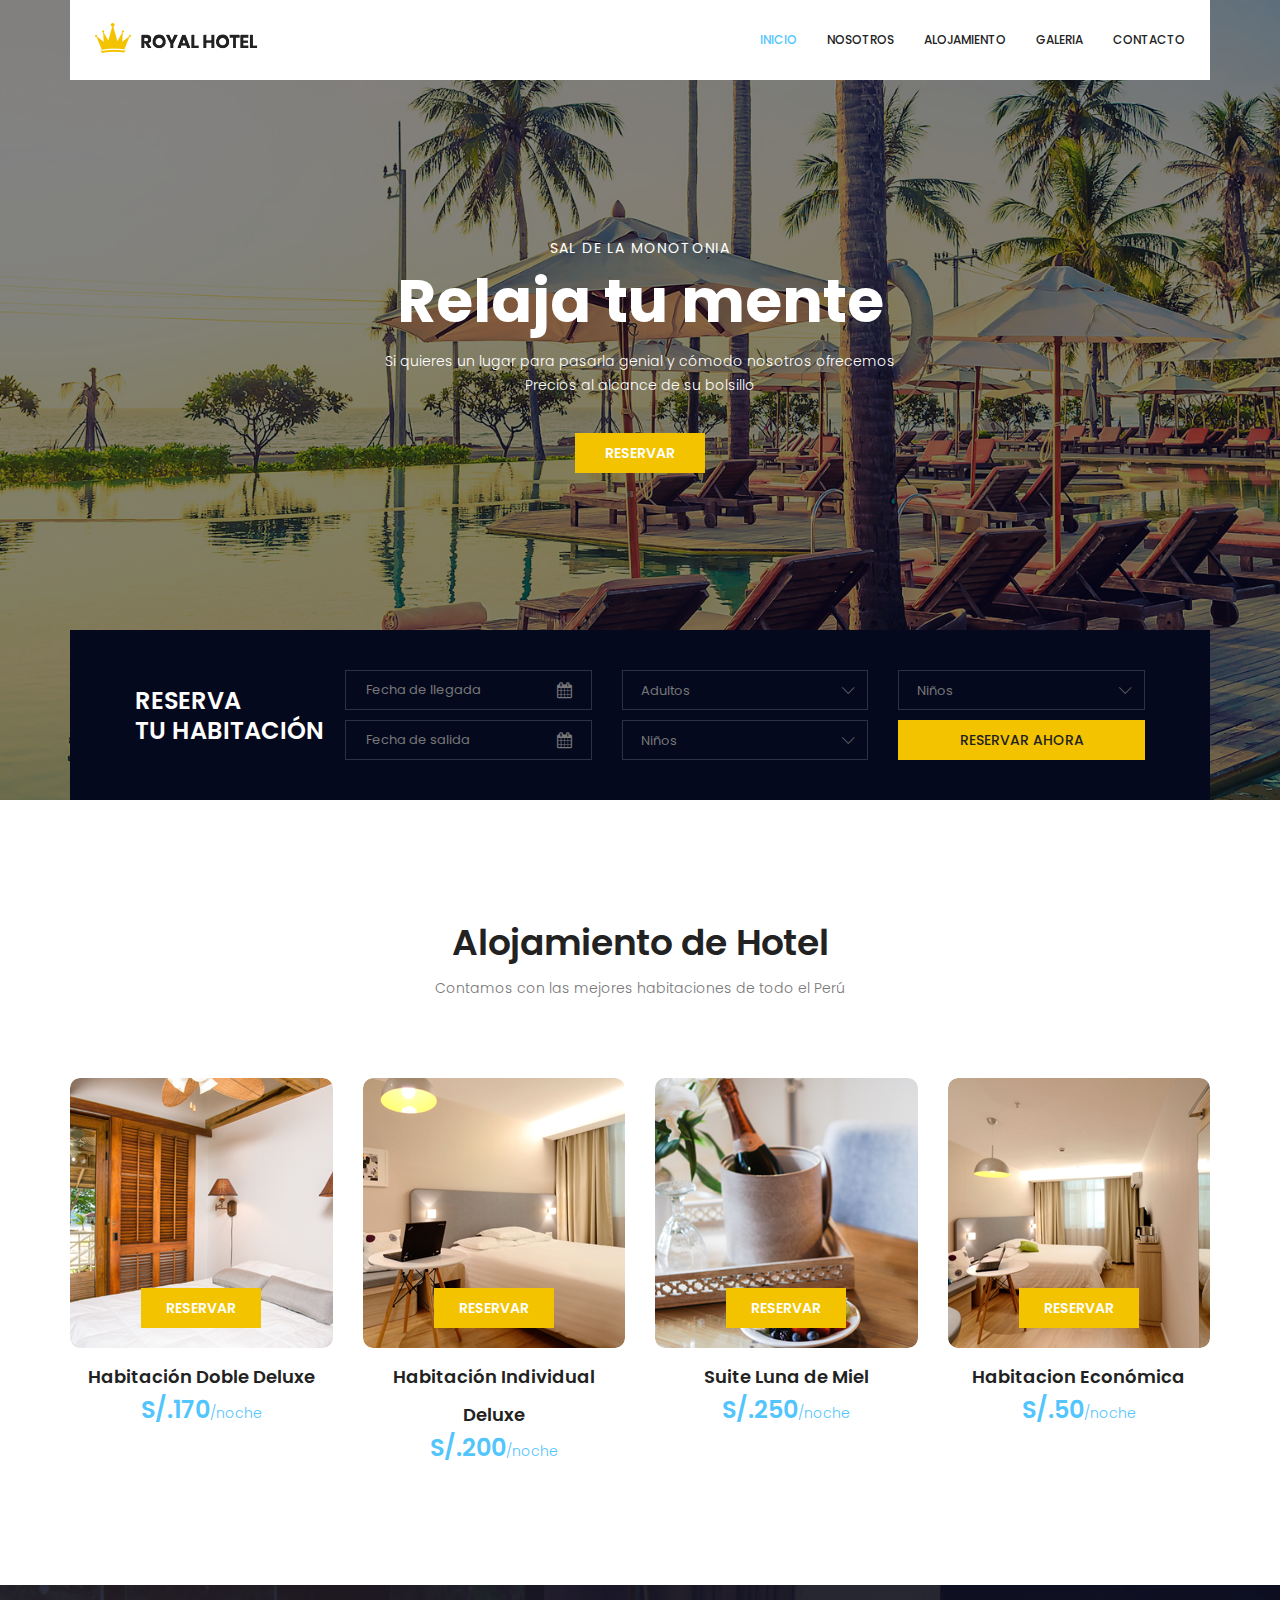
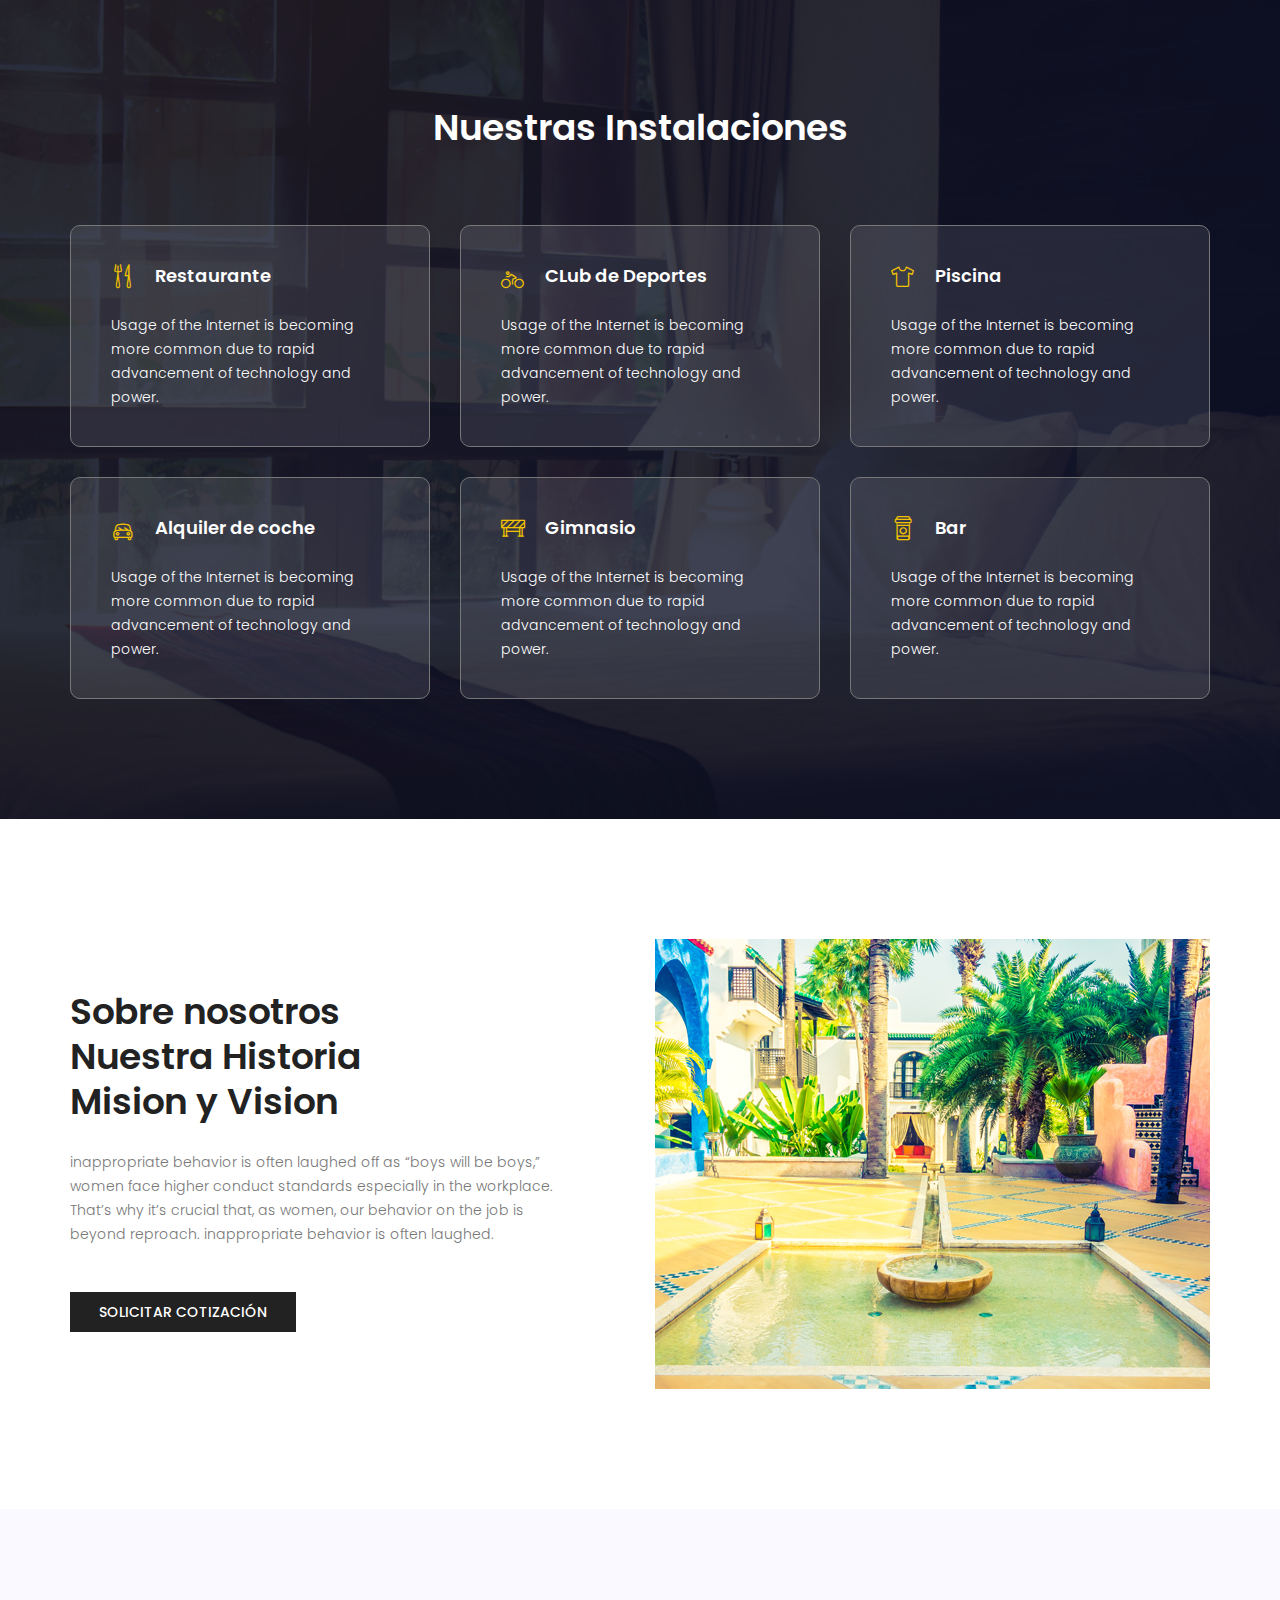
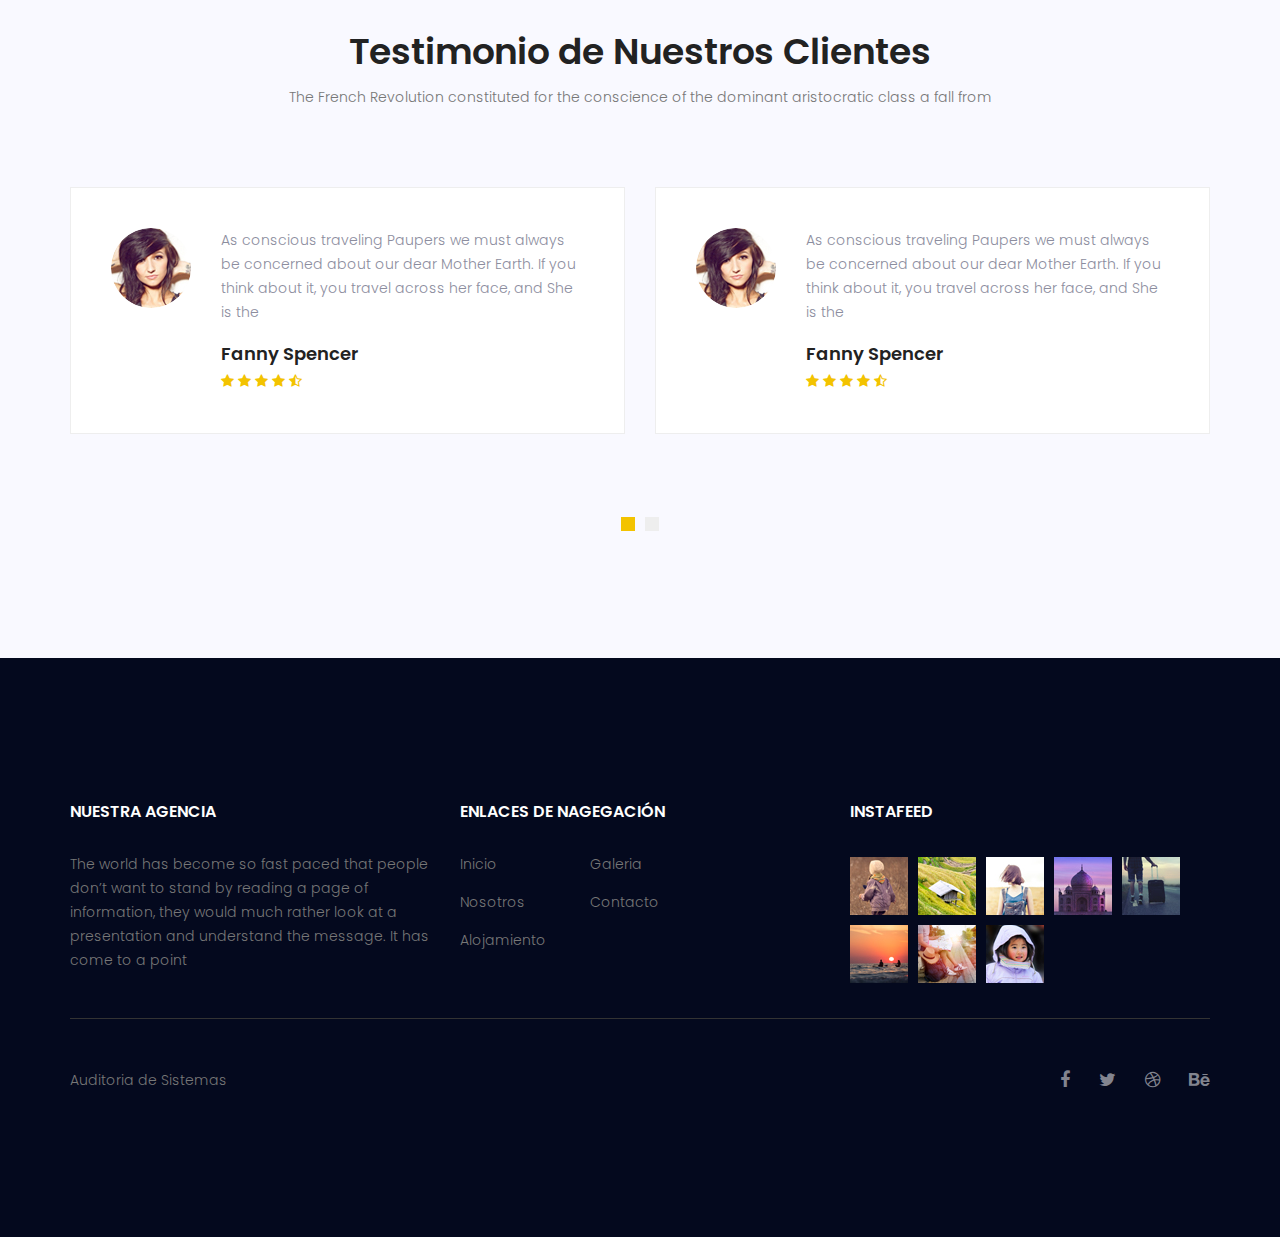
==== commit 8b6ed3b1: "Cambios Español" ====
--- a/HotelAuditoria/index.html
+++ b/HotelAuditoria/index.html
@@ -1,4 +1,4 @@
-<!doctype html>
+﻿<!doctype html>
 <html lang="en">
     <head>
         <!-- Required meta tags -->
@@ -15,6 +15,7 @@
         <link rel="stylesheet" href="vendors/nice-select/css/nice-select.css">
         <link rel="stylesheet" href="vendors/owl-carousel/owl.carousel.min.css">
         <!-- main css -->
+        <!-- prueba commnit Cecili ;) -->
         <link rel="stylesheet" href="css/style.css">
         <link rel="stylesheet" href="css/responsive.css">
     </head>
@@ -33,19 +34,19 @@
                     <!-- Collect the nav links, forms, and other content for toggling -->
                     <div class="collapse navbar-collapse offset" id="navbarSupportedContent">
                         <ul class="nav navbar-nav menu_nav ml-auto">
-                            <li class="nav-item active"><a class="nav-link" href="index.html">Home</a></li> 
-                            <li class="nav-item"><a class="nav-link" href="about.html">About us</a></li>
-                            <li class="nav-item"><a class="nav-link" href="accomodation.html">Accomodation</a></li>
-                            <li class="nav-item"><a class="nav-link" href="gallery.html">Gallery</a></li>
-                            <li class="nav-item submenu dropdown">
+                            <li class="nav-item active"><a class="nav-link" href="index.html">Inicio</a></li> 
+                            <li class="nav-item"><a class="nav-link" href="about.html">Nosotros</a></li>
+                            <li class="nav-item"><a class="nav-link" href="accomodation.html">Alojamiento</a></li>
+                            <li class="nav-item"><a class="nav-link" href="gallery.html">Galeria</a></li>
+                          <!--  <li class="nav-item submenu dropdown">
                                 <a href="#" class="nav-link dropdown-toggle" data-toggle="dropdown" role="button" aria-haspopup="true" aria-expanded="false">Blog</a>
                                 <ul class="dropdown-menu">
                                     <li class="nav-item"><a class="nav-link" href="blog.html">Blog</a></li>
                                     <li class="nav-item"><a class="nav-link" href="blog-single.html">Blog Details</a></li>
                                 </ul>
-                            </li> 
-                            <li class="nav-item"><a class="nav-link" href="elements.html">Elemests</a></li>
-                            <li class="nav-item"><a class="nav-link" href="contact.html">Contact</a></li>
+                            </li>
+                            <li class="nav-item"><a class="nav-link" href="elements.html">Elemests</a></li>  -->
+                            <li class="nav-item"><a class="nav-link" href="contact.html">Contacto</a></li>
                         </ul>
                     </div> 
                 </nav>
@@ -59,18 +60,19 @@
             	<div class="overlay bg-parallax" data-stellar-ratio="0.9" data-stellar-vertical-offset="0" data-background=""></div>
 				<div class="container">
 					<div class="banner_content text-center">
-						<h6>Away from monotonous life</h6>
-						<h2>Relax Your Mind</h2>
-						<p>If you are looking at blank cassettes on the web, you may be very confused at the<br> difference in price. You may see some for as low as $.17 each.</p>
-						<a href="#" class="btn theme_btn button_hover">Get Started</a>
+						<h6>Sal de la monotonia</h6>
+						<h2>Relaja tu mente</h2>
+						<p>Si quieres un lugar para pasarla genial y cómodo nosotros ofrecemos <br> Precios al alcance de su bolsillo</p>
+						<a href="#" class="btn theme_btn button_hover">Reservar</a>
 					</div>
 				</div>
             </div>
+       
             <div class="hotel_booking_area position">
                 <div class="container">
                     <div class="hotel_booking_table">
                         <div class="col-md-3">
-                            <h2>Book<br> Your Room</h2>
+                            <h2>Reserva <br> tu Habitación</h2>
                         </div>
                         <div class="col-md-9">
                             <div class="boking_table">
@@ -79,7 +81,7 @@
                                         <div class="book_tabel_item">
                                             <div class="form-group">
                                                 <div class='input-group date' id='datetimepicker11'>
-                                                    <input type='text' class="form-control" placeholder="Arrival Date"/>
+                                                    <input type='text' class="form-control" placeholder="Fecha de llegada"/>
                                                     <span class="input-group-addon">
                                                         <i class="fa fa-calendar" aria-hidden="true"></i>
                                                     </span>
@@ -87,7 +89,7 @@
                                             </div>
                                             <div class="form-group">
                                                 <div class='input-group date' id='datetimepicker1'>
-                                                    <input type='text' class="form-control" placeholder="Departure Date"/>
+                                                    <input type='text' class="form-control" placeholder="Fecha de salida"/>
                                                     <span class="input-group-addon">
                                                         <i class="fa fa-calendar" aria-hidden="true"></i>
                                                     </span>
@@ -99,18 +101,18 @@
                                         <div class="book_tabel_item">
                                             <div class="input-group">
                                                 <select class="wide">
-                                                    <option data-display="Adult">Adult</option>
-                                                    <option value="1">Old</option>
-                                                    <option value="2">Younger</option>
-                                                    <option value="3">Potato</option>
+                                                    <option data-display="Adultos">Adultos</option>
+                                                    <option value="1">Tercera Edad</option>
+                                                    <option value="2">Adulto</option>
+                                                    <option value="3">Joven</option>
                                                 </select>
                                             </div>
                                             <div class="input-group">
                                                 <select class="wide">
-                                                    <option data-display="Child">Child</option>
-                                                    <option value="1">Child</option>
-                                                    <option value="2">Baby</option>
-                                                    <option value="3">Child</option>
+                                                    <option data-display="Niños">Niños</option>
+                                                    <option value="1">Niño</option>
+                                                    <option value="2">Bebé</option>
+                                            
                                                 </select>
                                             </div>
                                         </div>
@@ -119,13 +121,13 @@
                                         <div class="book_tabel_item">
                                             <div class="input-group">
                                                 <select class="wide">
-                                                    <option data-display="Child">Number of Rooms</option>
-                                                    <option value="1">Room 01</option>
-                                                    <option value="2">Room 02</option>
-                                                    <option value="3">Room 03</option>
+                                                    <option data-display="Niños">Número de habitaciones</option>
+                                                    <option value="1">1 Habitacion</option>
+                                                    <option value="2">2 Habitaciones</option>
+                                                    <option value="3">3 Habitaciones</option>
                                                 </select>
                                             </div>
-                                            <a class="book_now_btn button_hover" href="#">Book Now</a>
+                                            <a class="book_now_btn button_hover" href="#">Reservar Ahora</a>
                                         </div>
                                     </div>
                                 </div>
@@ -141,48 +143,48 @@
         <section class="accomodation_area section_gap">
             <div class="container">
                 <div class="section_title text-center">
-                    <h2 class="title_color">Hotel Accomodation</h2>
-                    <p>We all live in an age that belongs to the young at heart. Life that is becoming extremely fast, </p>
+                    <h2 class="title_color">Alojamiento de Hotel</h2>
+                    <p>Contamos con las mejores habitaciones de todo el Perú</p>
                 </div>
                 <div class="row mb_30">
                     <div class="col-lg-3 col-sm-6">
                         <div class="accomodation_item text-center">
                             <div class="hotel_img">
                                 <img src="image/room1.jpg" alt="">
-                                <a href="#" class="btn theme_btn button_hover">Book Now</a>
-                            </div>
-                            <a href="#"><h4 class="sec_h4">Double Deluxe Room</h4></a>
-                            <h5>$250<small>/night</small></h5>
+                                <a href="#" class="btn theme_btn button_hover">Reservar</a>
+                            </div>
+                            <a href="#"><h4 class="sec_h4">Habitación Doble Deluxe</h4></a>
+                            <h5>S/.170<small>/noche</small></h5>
                         </div>
                     </div>
                     <div class="col-lg-3 col-sm-6">
                         <div class="accomodation_item text-center">
                             <div class="hotel_img">
                                 <img src="image/room2.jpg" alt="">
-                                <a href="#" class="btn theme_btn button_hover">Book Now</a>
-                            </div>
-                            <a href="#"><h4 class="sec_h4">Single Deluxe Room</h4></a>
-                            <h5>$200<small>/night</small></h5>
+                                <a href="#" class="btn theme_btn button_hover">Reservar</a>
+                            </div>
+                            <a href="#"><h4 class="sec_h4">Habitación Individual Deluxe</h4></a>
+                            <h5>S/.200<small>/noche</small></h5>
                         </div>
                     </div>
                     <div class="col-lg-3 col-sm-6">
                         <div class="accomodation_item text-center">
                             <div class="hotel_img">
                                 <img src="image/room3.jpg" alt="">
-                                <a href="#" class="btn theme_btn button_hover">Book Now</a>
-                            </div>
-                            <a href="#"><h4 class="sec_h4">Honeymoon Suit</h4></a>
-                            <h5>$750<small>/night</small></h5>
+                                <a href="#" class="btn theme_btn button_hover">Reservar</a>
+                            </div>
+                            <a href="#"><h4 class="sec_h4">Suite Luna de Miel</h4></a>
+                            <h5>S/.250<small>/noche</small></h5>
                         </div>
                     </div>
                     <div class="col-lg-3 col-sm-6">
                         <div class="accomodation_item text-center">
                             <div class="hotel_img">
                                 <img src="image/room4.jpg" alt="">
-                                <a href="#" class="btn theme_btn button_hover">Book Now</a>
-                            </div>
-                            <a href="#"><h4 class="sec_h4">Economy Double</h4></a>
-                            <h5>$200<small>/night</small></h5>
+                                <a href="#" class="btn theme_btn button_hover">Reservar</a>
+                            </div>
+                            <a href="#"><h4 class="sec_h4">Habitacion Económica</h4></a>
+                            <h5>S/.50<small>/noche</small></h5>
                         </div>
                     </div>
                 </div>
@@ -196,37 +198,37 @@
             </div>
             <div class="container">
                 <div class="section_title text-center">
-                    <h2 class="title_w">Royal Facilities</h2>
-                    <p>Who are in extremely love with eco friendly system.</p>
+                    <h2 class="title_w">Nuestras Instalaciones</h2>
+                   
                 </div>
                 <div class="row mb_30">
                     <div class="col-lg-4 col-md-6">
                         <div class="facilities_item">
-                            <h4 class="sec_h4"><i class="lnr lnr-dinner"></i>Restaurant</h4>
-                            <p>Usage of the Internet is becoming more common due to rapid advancement of technology and power.</p>
-                        </div>
-                    </div>
-                    <div class="col-lg-4 col-md-6">
-                        <div class="facilities_item">
-                            <h4 class="sec_h4"><i class="lnr lnr-bicycle"></i>Sports CLub</h4>
-                            <p>Usage of the Internet is becoming more common due to rapid advancement of technology and power.</p>
-                        </div>
-                    </div>
-                    <div class="col-lg-4 col-md-6">
-                        <div class="facilities_item">
-                            <h4 class="sec_h4"><i class="lnr lnr-shirt"></i>Swimming Pool</h4>
-                            <p>Usage of the Internet is becoming more common due to rapid advancement of technology and power.</p>
-                        </div>
-                    </div>
-                    <div class="col-lg-4 col-md-6">
-                        <div class="facilities_item">
-                            <h4 class="sec_h4"><i class="lnr lnr-car"></i>Rent a Car</h4>
-                            <p>Usage of the Internet is becoming more common due to rapid advancement of technology and power.</p>
-                        </div>
-                    </div>
-                    <div class="col-lg-4 col-md-6">
-                        <div class="facilities_item">
-                            <h4 class="sec_h4"><i class="lnr lnr-construction"></i>Gymnesium</h4>
+                            <h4 class="sec_h4"><i class="lnr lnr-dinner"></i>Restaurante</h4>
+                            <p>Usage of the Internet is becoming more common due to rapid advancement of technology and power.</p>
+                        </div>
+                    </div>
+                    <div class="col-lg-4 col-md-6">
+                        <div class="facilities_item">
+                            <h4 class="sec_h4"><i class="lnr lnr-bicycle"></i>CLub de Deportes</h4>
+                            <p>Usage of the Internet is becoming more common due to rapid advancement of technology and power.</p>
+                        </div>
+                    </div>
+                    <div class="col-lg-4 col-md-6">
+                        <div class="facilities_item">
+                            <h4 class="sec_h4"><i class="lnr lnr-shirt"></i>Piscina</h4>
+                            <p>Usage of the Internet is becoming more common due to rapid advancement of technology and power.</p>
+                        </div>
+                    </div>
+                    <div class="col-lg-4 col-md-6">
+                        <div class="facilities_item">
+                            <h4 class="sec_h4"><i class="lnr lnr-car"></i>Alquiler de coche</h4>
+                            <p>Usage of the Internet is becoming more common due to rapid advancement of technology and power.</p>
+                        </div>
+                    </div>
+                    <div class="col-lg-4 col-md-6">
+                        <div class="facilities_item">
+                            <h4 class="sec_h4"><i class="lnr lnr-construction"></i>Gimnasio</h4>
                             <p>Usage of the Internet is becoming more common due to rapid advancement of technology and power.</p>
                         </div>
                     </div>
@@ -247,9 +249,9 @@
                 <div class="row">
                     <div class="col-md-6 d_flex align-items-center">
                         <div class="about_content ">
-                            <h2 class="title title_color">About Us <br>Our History<br>Mission & Vision</h2>
+                            <h2 class="title title_color">Sobre nosotros <br>Nuestra Historia<br>Mision y Vision</h2>
                             <p>inappropriate behavior is often laughed off as “boys will be boys,” women face higher conduct standards especially in the workplace. That’s why it’s crucial that, as women, our behavior on the job is beyond reproach. inappropriate behavior is often laughed.</p>
-                            <a href="#" class="button_hover theme_btn_two">Request Custom Price</a>
+                            <a href="#" class="button_hover theme_btn_two">Solicitar Cotización</a>
                         </div>
                     </div>
                     <div class="col-md-6">
@@ -264,7 +266,7 @@
         <section class="testimonial_area section_gap">
             <div class="container">
                 <div class="section_title text-center">
-                    <h2 class="title_color">Testimonial from our Clients</h2>
+                    <h2 class="title_color">Testimonio de Nuestros Clientes</h2>
                     <p>The French Revolution constituted for the conscience of the dominant aristocratic class a fall from </p>
                 </div>
                 <div class="testimonial_slider owl-carousel">
@@ -330,7 +332,7 @@
         <!--================ Testimonial Area  =================-->
         
         <!--================ Latest Blog Area  =================-->
-        <section class="latest_blog_area section_gap">
+        <!-- <section class="latest_blog_area section_gap">
             <div class="container">
                 <div class="section_title text-center">
                     <h2 class="title_color">latest posts from blog</h2>
@@ -388,42 +390,42 @@
                 </div>
             </div>
         </section>
+        ->
         <!--================ Recent Area  =================-->
         
         <!--================ start footer Area  =================-->	
         <footer class="footer-area section_gap">
             <div class="container">
                 <div class="row">
-                    <div class="col-lg-3  col-md-6 col-sm-6">
+                    <div class="col-lg-4  col-md-6 col-sm-6">
                         <div class="single-footer-widget">
-                            <h6 class="footer_title">About Agency</h6>
+                            <h6 class="footer_title">Nuestra Agencia</h6>
                             <p>The world has become so fast paced that people don’t want to stand by reading a page of information, they would much rather look at a presentation and understand the message. It has come to a point </p>
                         </div>
                     </div>
-                    <div class="col-lg-3 col-md-6 col-sm-6">
+                    <div class="col-lg-4 col-md-6 col-sm-6">
                         <div class="single-footer-widget">
-                            <h6 class="footer_title">Navigation Links</h6>
+                            <h6 class="footer_title">Enlaces de Nagegación</h6>
                             <div class="row">
                                 <div class="col-4">
                                     <ul class="list_style">
-                                        <li><a href="#">Home</a></li>
-                                        <li><a href="#">Feature</a></li>
-                                        <li><a href="#">Services</a></li>
-                                        <li><a href="#">Portfolio</a></li>
+                                        <li><a href="#">Inicio</a></li>
+                                        <li><a href="#">Nosotros</a></li>
+                                        <li><a href="#">Alojamiento</a></li>
+              
                                     </ul>
                                 </div>
                                 <div class="col-4">
                                     <ul class="list_style">
-                                        <li><a href="#">Team</a></li>
-                                        <li><a href="#">Pricing</a></li>
-                                        <li><a href="#">Blog</a></li>
-                                        <li><a href="#">Contact</a></li>
+                                        <li><a href="#">Galeria</a></li>
+                                        <li><a href="#">Contacto</a></li>
+                                       
                                     </ul>
                                 </div>										
                             </div>							
                         </div>
                     </div>							
-                    <div class="col-lg-3 col-md-6 col-sm-6">
+                   <!--   <div class="col-lg-3 col-md-6 col-sm-6">
                         <div class="single-footer-widget">
                             <h6 class="footer_title">Newsletter</h6>
                             <p>For business professionals caught between high OEM price and mediocre print and graphic output, </p>		
@@ -437,8 +439,8 @@
                                 </form>
                             </div>
                         </div>
-                    </div>
-                    <div class="col-lg-3 col-md-6 col-sm-6">
+                    </div>-->	
+                    <div class="col-lg-4 col-md-6 col-sm-6">
                         <div class="single-footer-widget instafeed">
                             <h6 class="footer_title">InstaFeed</h6>
                             <ul class="list_style instafeed d-flex flex-wrap">
@@ -452,12 +454,11 @@
                                 <li><img src="image/instagram/Image-08.jpg" alt=""></li>
                             </ul>
                         </div>
-                    </div>						
+                    </div>				
                 </div>
                 <div class="border_line"></div>
                 <div class="row footer-bottom d-flex justify-content-between align-items-center">
-                    <p class="col-lg-8 col-sm-12 footer-text m-0"><!-- Link back to Colorlib can't be removed. Template is licensed under CC BY 3.0. -->
-Copyright &copy;<script>document.write(new Date().getFullYear());</script> All rights reserved | This template is made with <i class="fa fa-heart-o" aria-hidden="true"></i> by <a href="https://colorlib.com" target="_blank">Colorlib</a>
+                    <p class="col-lg-8 col-sm-12 footer-text m-0"> Auditoria de Sistemas</a>
 <!-- Link back to Colorlib can't be removed. Template is licensed under CC BY 3.0. --></p>
                     <div class="col-lg-4 col-sm-12 footer-social">
                         <a href="#"><i class="fa fa-facebook"></i></a>
